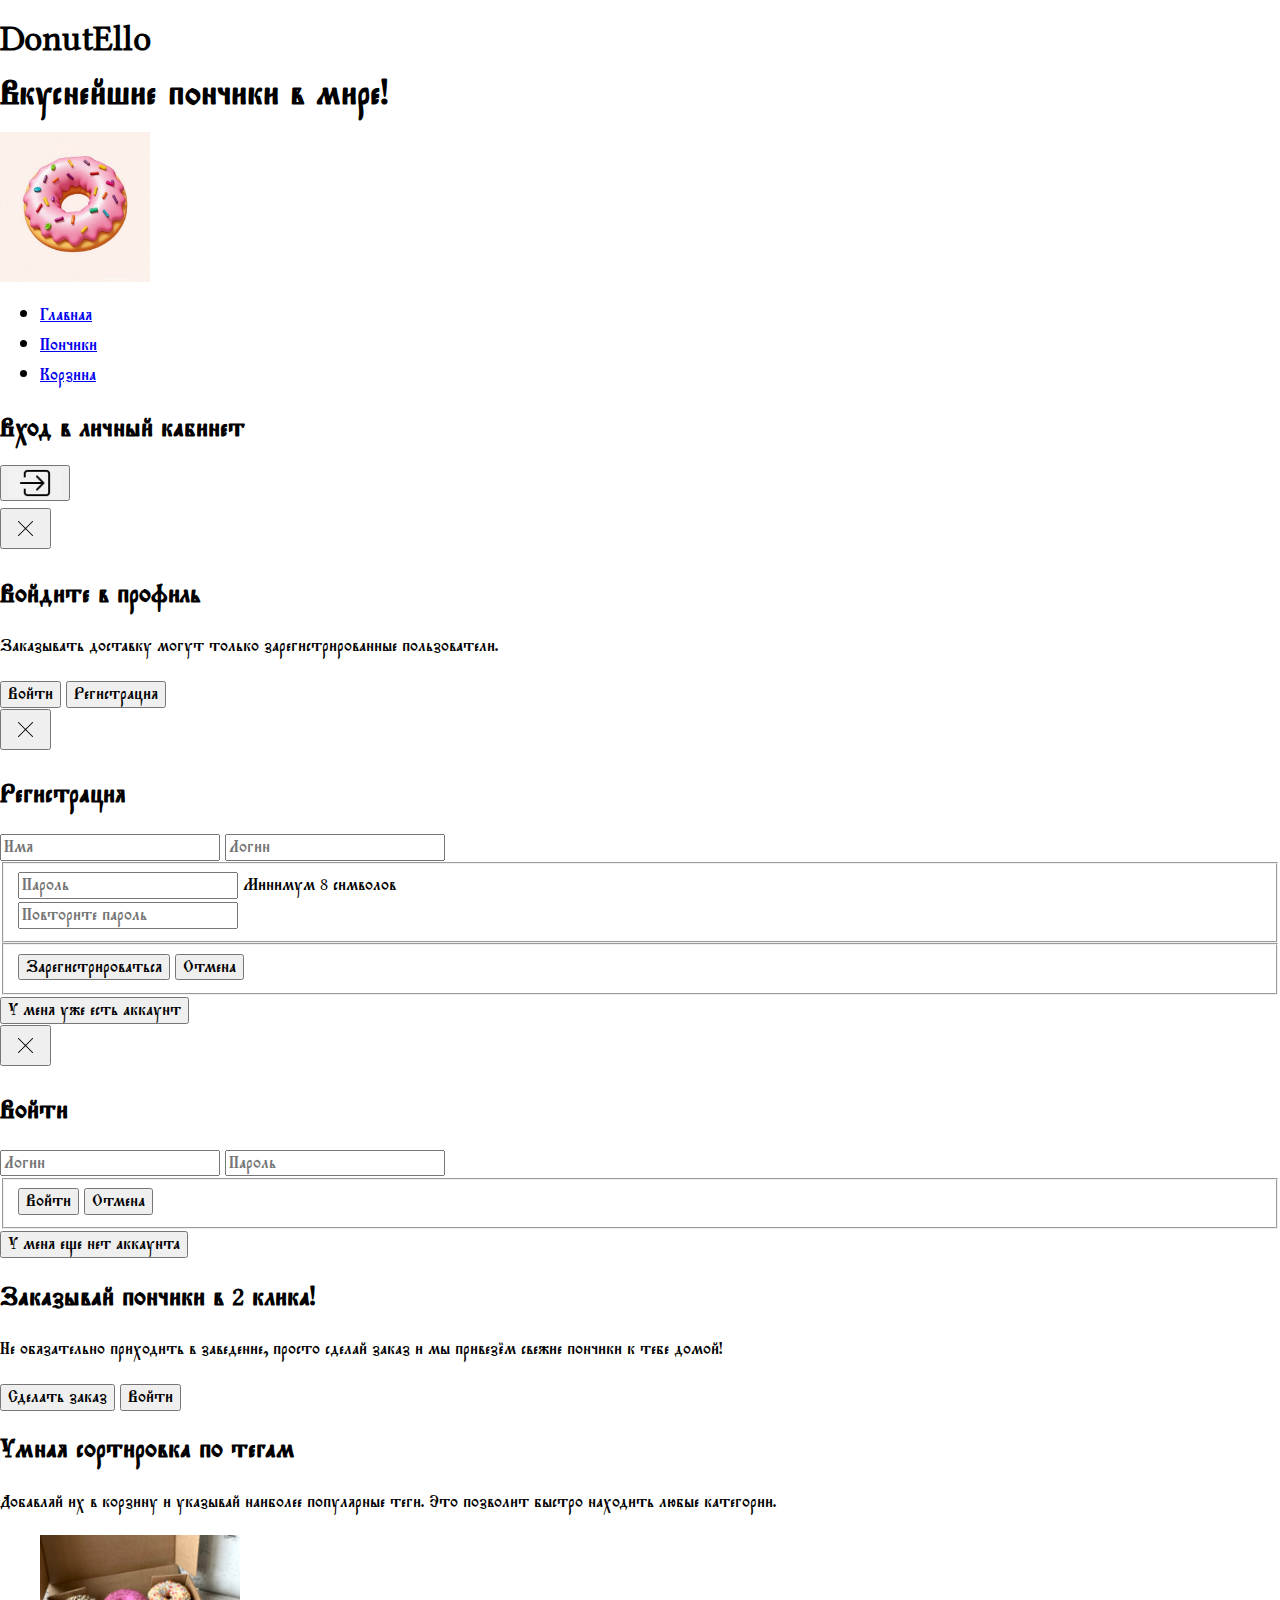
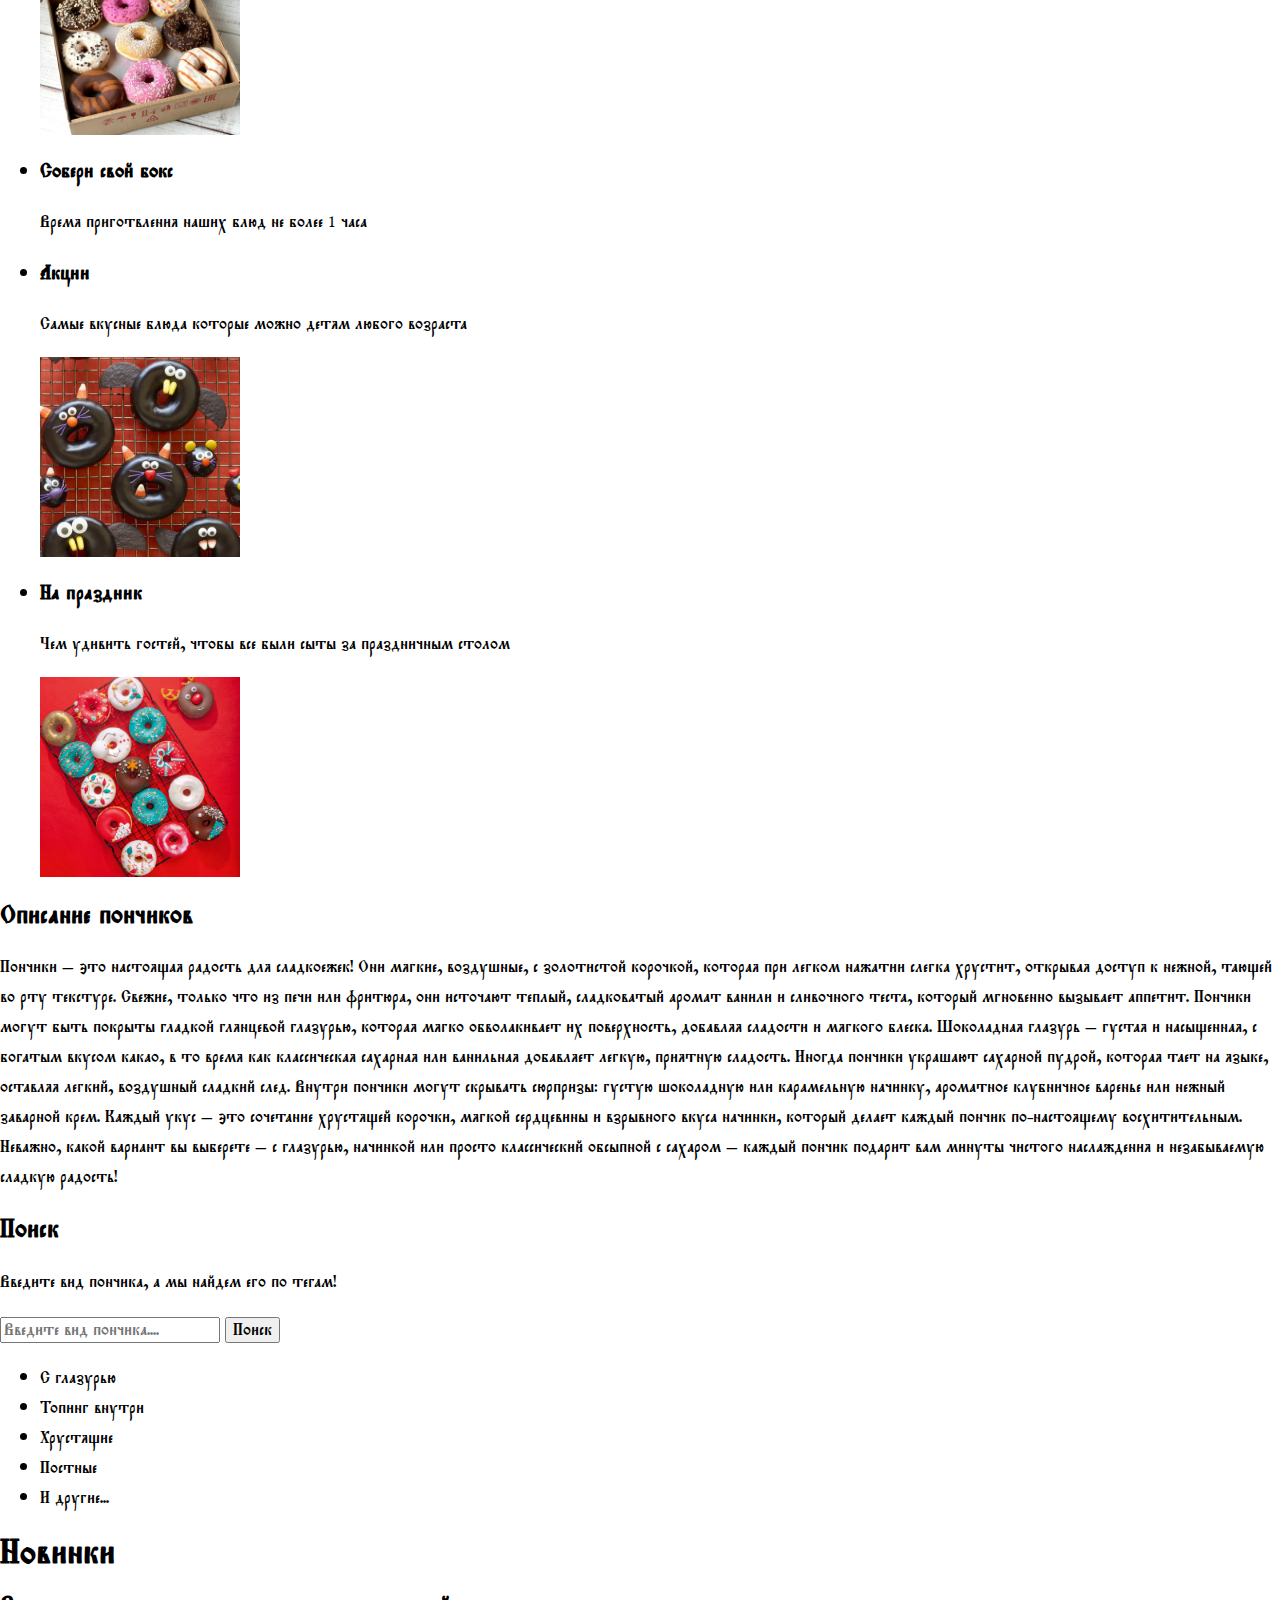
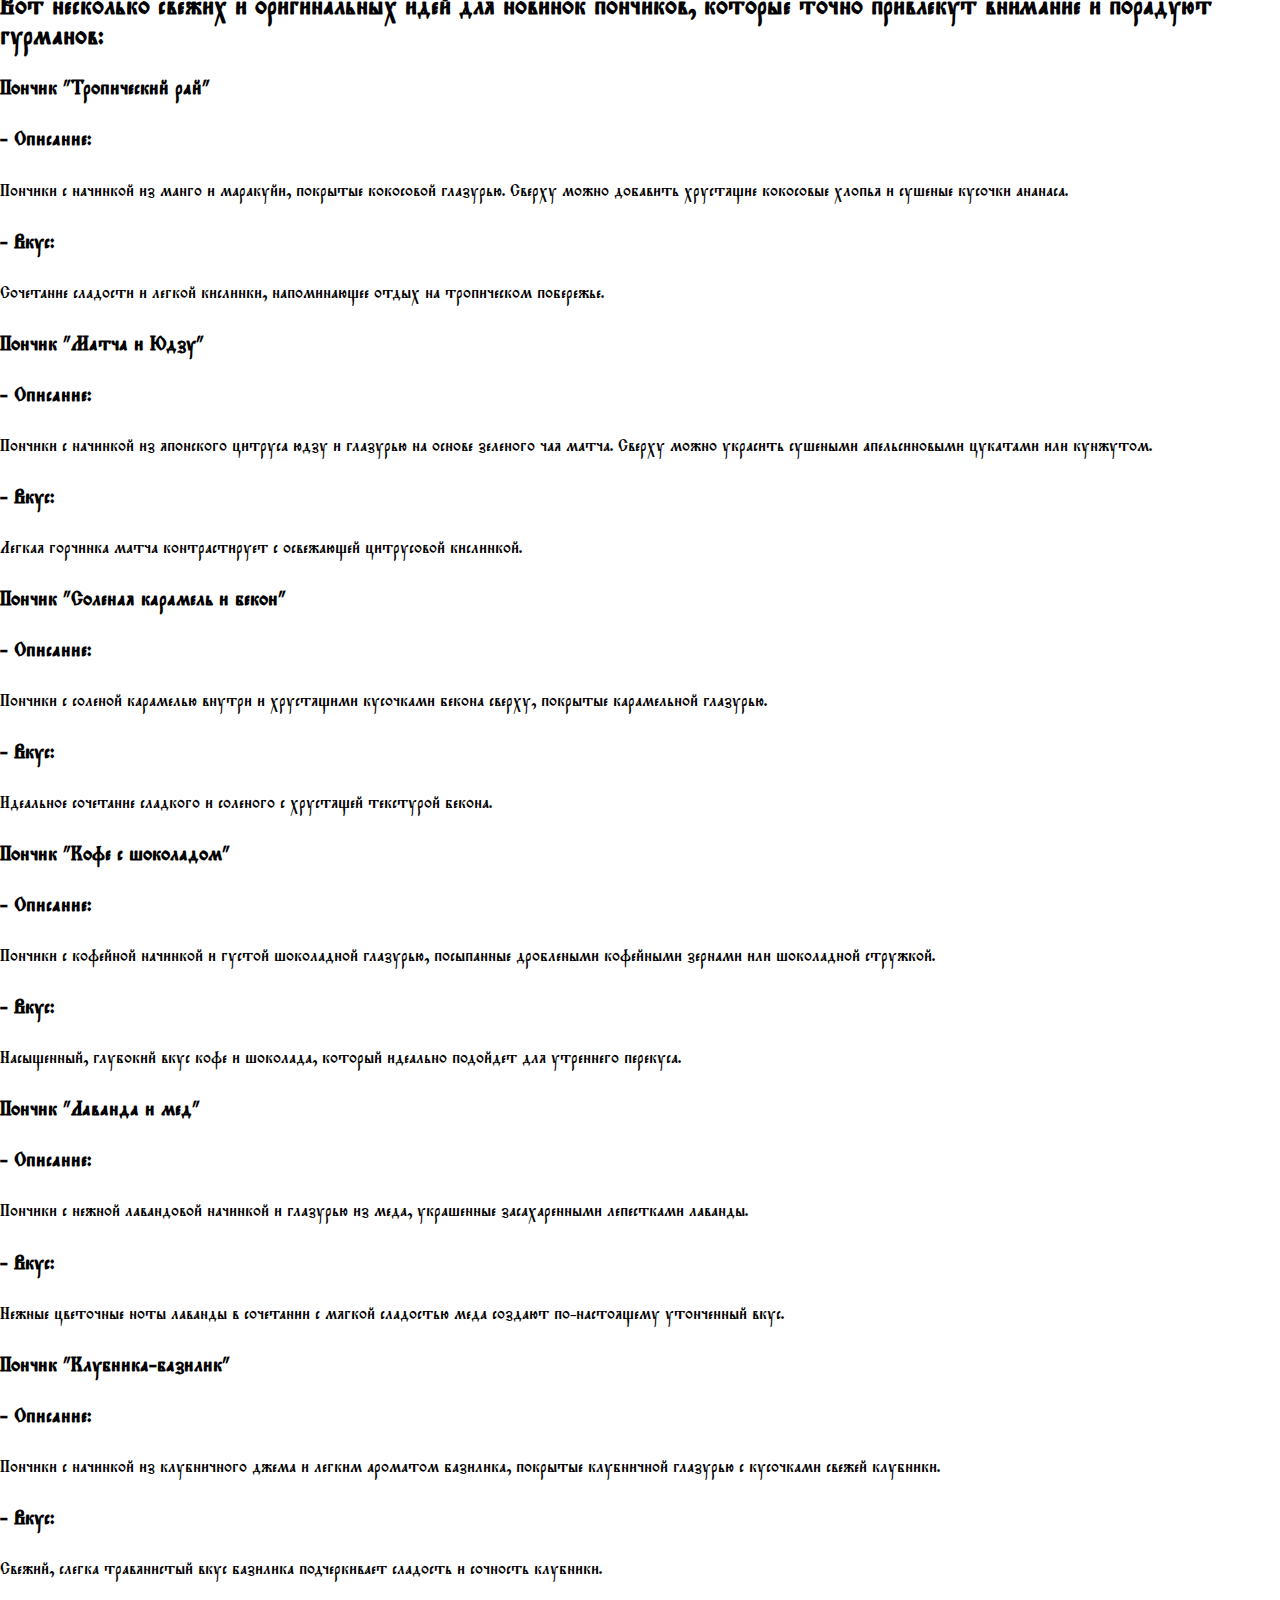
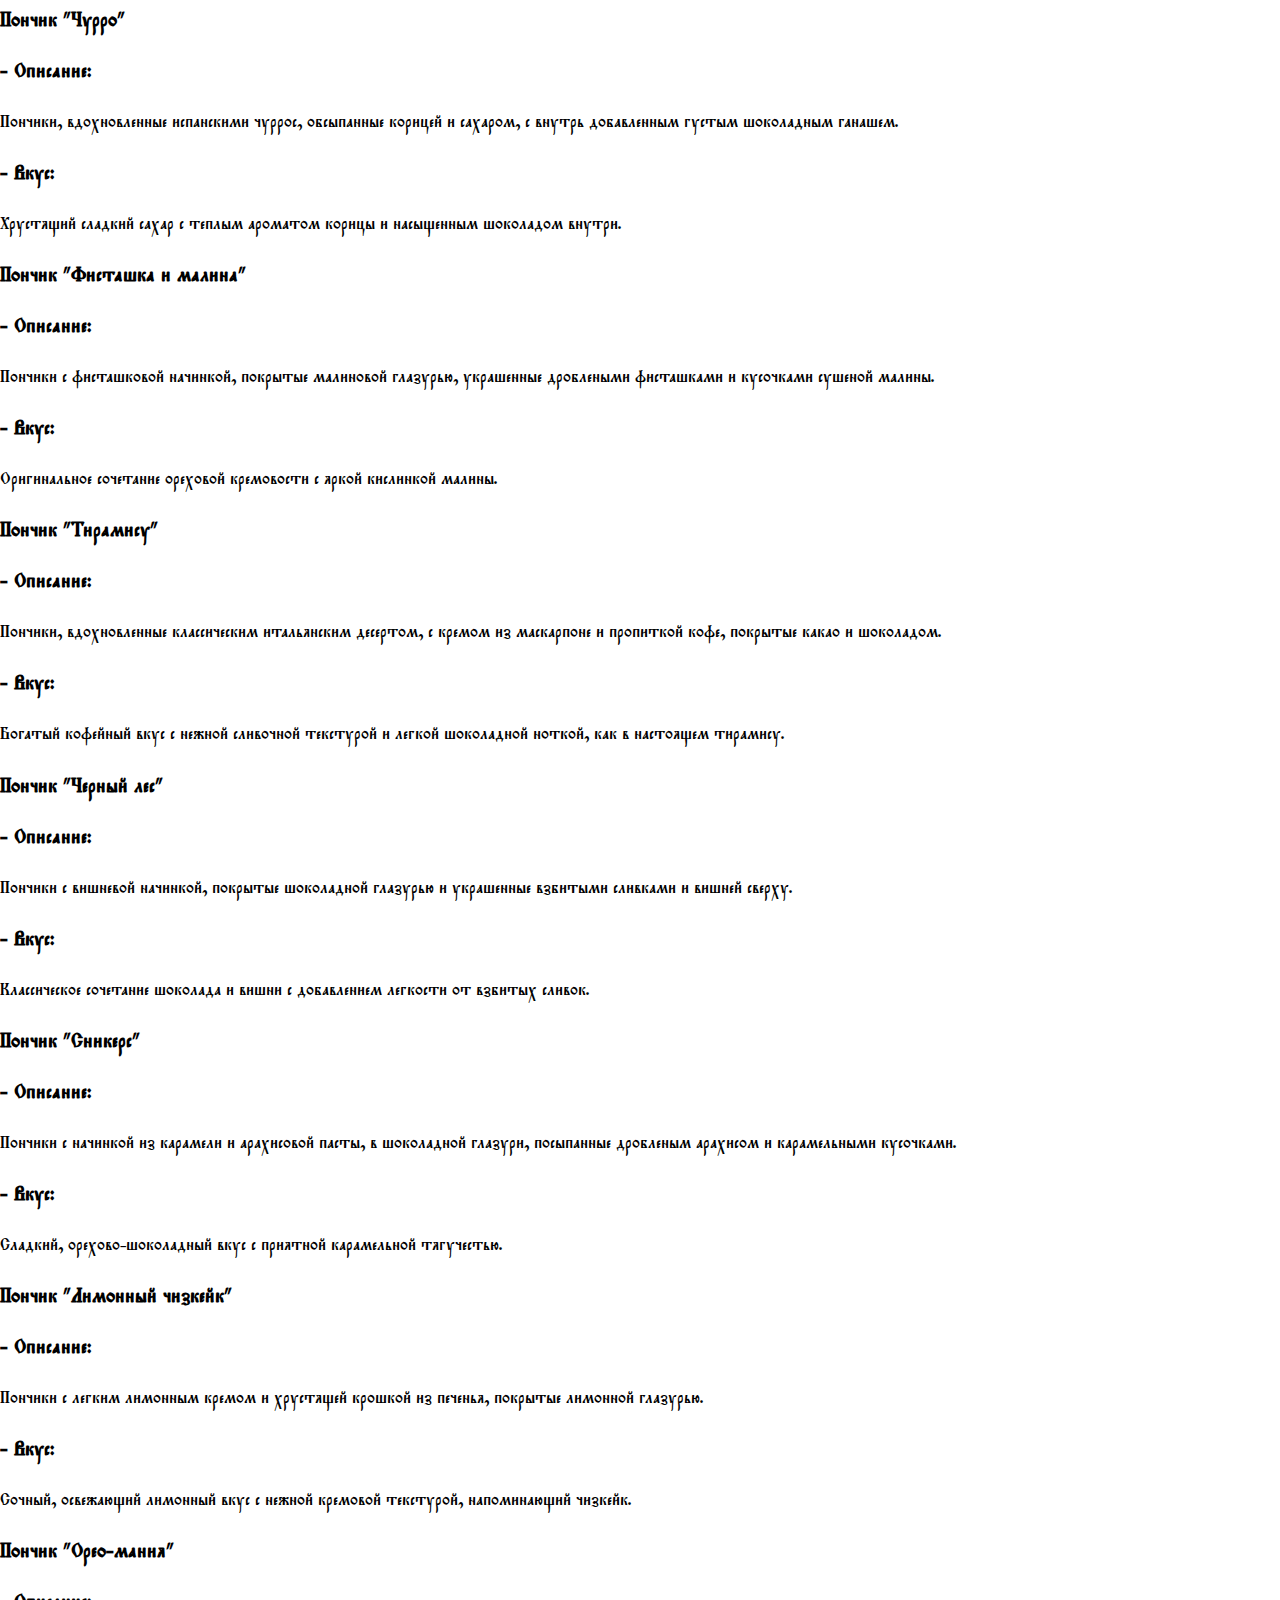
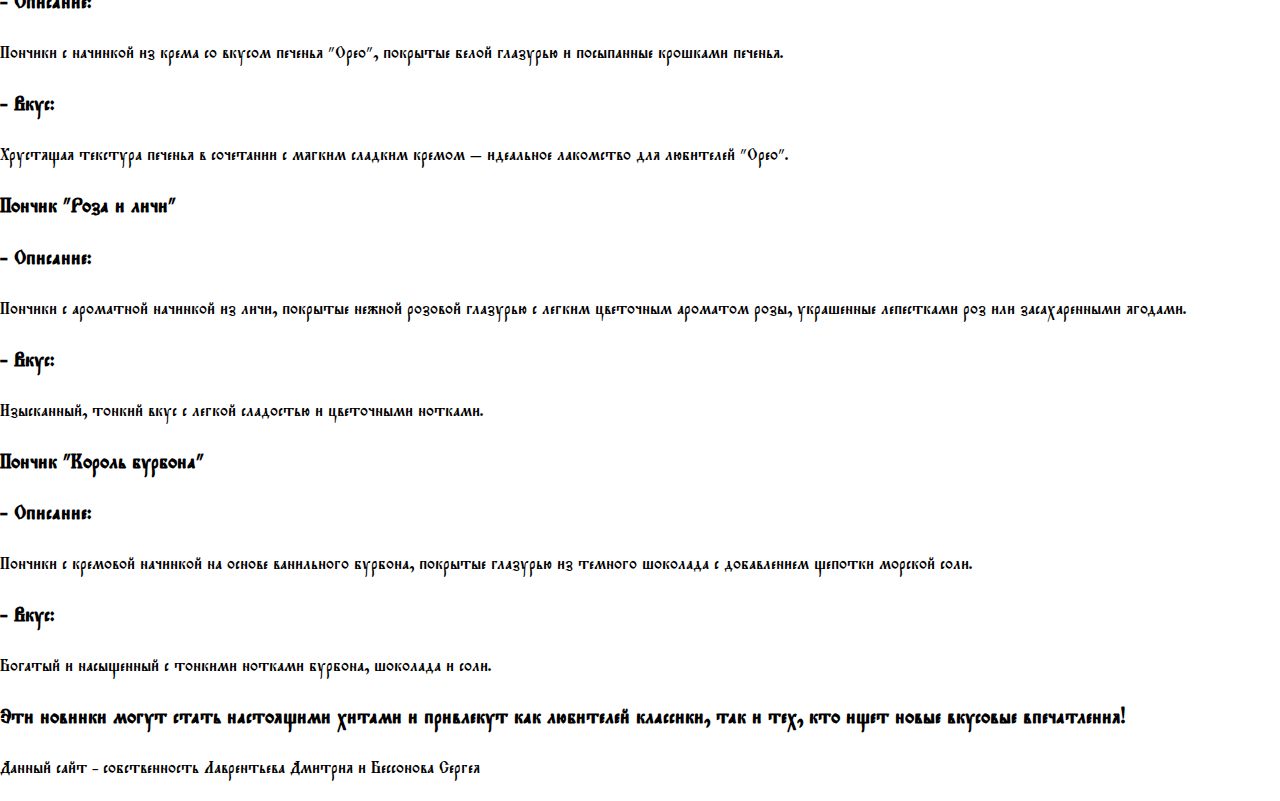
==== zxcmxj-main/mxj-main/index.html @ 82d1b2a6 "Add files via upload" ====
<!DOCTYPE html>
<html lang="ru">

<head>
    <meta charset="UTF-8">
    <meta name="viewport" content="width=header, initial-scale=1.0">
    <title>DonutEllo</title>
    <link rel="stylesheet" href="styles/normalize.css">
    <link rel="stylesheet" href="styles/style.css">
</head>

<body>
    <!-- Заголовок -->
    <a><h1 class="header_title" class="site title">DonutEllo</h1></a>
    <a><h1 class="header_title">Вкуснейшие пончики в мире!</h1></a>
    <header class="header__logo">
        <!-- Логотип -->
        <img class="header_logo" src="images/ponchik.png" width="150" height="150">
        <!--/ Логотип -->
        <!-- Навигация -->
        <nav class="header_menu">
            <ul class="menu menu--site">
                <li><a href="#">Главная</a></li>
                <li><a href="#">Пончики</a></li>
                <li><a href="#">Корзина</a></li>
            </ul>
        </nav>
        <!--/ Навигация -->
        <h2>Вход в личный кабинет</h2>
        <button class="header_button header_button--auth" type="button">
            <img src="images/png-transparent-computer-icons-login-login-button-miscellaneous-angle-text.png" alt="Войти" width="54" height="32">
        </button>
        <div>
            <!-- Форма "Войдите в профиль" -->
            <section class="auth">
                <button class="header_button header_button--close" type="button"><img src="images/6065149.png" alt="Закрыть окно" width="35" height="35"></button>
                <h2>Войдите в профиль</h2>
                <p>Заказывать доставку могут только зарегистрированные пользователи.</p>
                <div>
                    <button class="header_button header_button--auth" type="button">Войти</button>
                    <button class="header_button header_button register" type="button">Регистрация</button>
                </div>
            </section>
            <!--/ Форма "Войдите в профиль" -->
            <!-- Форма "Регистрация" -->
            <section class="register">
                <button class="header_button header_button--close" type="button"><img src="images/6065149.png" alt="Закрыть окно" width="35" height="35"></button>
                <h2>Регистрация</h2>
                <form action="/" method="post">
                    <input type="text" name="name" placeholder="Имя" required>
                    <input type="email" name="email" placeholder="Логин" required>
                    <fieldset>
                        <div>
                            <input type="password" name="password" placeholder="Пароль" required>
                            <span>Минимум 8 символов</span>
                        </div>
                        <input type="password" name="repeat-password" placeholder="Повторите пароль" required>
                    </fieldset>
                    <fieldset>
                        <input type="submit" value="Зарегистрироваться">
                        <button class="header_button header_button--cancel" type="button">Отмена</button>
                    </fieldset>
                    <button class="header_button header_button--already_have" type="button">У меня уже есть аккаунт</button>
                </form>
            </section>
            <!--/ Форма "Регистрация" -->
            <!-- Форма "Войти" -->
            <section class="auth">
                <button class="header_button" type="button"><img src="images/6065149.png" alt="Закрыть окно" width="35" height="35"></button>
                <h2>Войти</h2>
                <form action="/" method="post">
                    <input type="email" name="email" placeholder="Логин" required>
                    <input type="password" name="password" placeholder="Пароль" required>
                    <fieldset>
                        <input type="submit" value="Войти">
                        <button class="header_button header_button--cancel" type="button">Отмена</button>
                    </fieldset>
                    <button class="header_button header_button--dont_have" type="button">У меня еще нет аккаунта</button>
                </form>
            </section>
    </header>
    <!--/ Заголовок -->
    <!-- Основной контент -->
    <main class="main">
        <!-- Первый экран -->
        <section class="order">
            <div>
                <h2>Заказывай пончики в 2 клика!</h2>
                <p>Не обязательно приходить в заведение, просто сделай заказ и мы привезём свежие пончики к тебе домой!</p>
                <div>
                    <button class="main_button main_button--order" type="button">Сделать заказ</button>
                    <button class="main_button main_button--auth" type="button">Войти</button>
                </div>
            </div>
        </section>
        <!--/ Первый экран -->

        <section class="tags">
            <h2>Умная сортировка по тегам</h2>
            <p>Добавляй их в корзину и указывай наиболее популярные теги. Это позволит быстро находить любые категории.</p>
            <ul class="menu">
                    <img src="images/ponchiki-assorti-0-2-1.jpg" width="200" height="200">
                <li>   
                    <h3>Собери свой бокс</h3>
                    <p>Время приготвления наших блюд не более 1 часа</p>
                </li>
                <li>
                    <h3>Акции</h3>
                    <p>Самые вкусные блюда которые можно детям любого возраста</p>
                    <img src="images/ponchik deti.jpg" width="200" height="200">
                </li>
                <li>
                    <h3>На праздник</h3>
                    <p>Чем удивить гостей, чтобы все были сыты за праздничным столом</p>
                </li>
                <img src="images/cqfrs2snlalntijeljctjy3kky7mhq3n.jpg" width="200" height="200">
            </ul>
        </section>
        <section class="products">
                </div>
                <h2>Описание пончиков</h2>
                <p>Пончики — это настоящая радость для сладкоежек! Они мягкие, воздушные, с золотистой корочкой, которая при легком нажатии слегка хрустит, открывая доступ к нежной, тающей во рту текстуре. Свежие, только что из печи или фритюра, они источают теплый, сладковатый аромат ванили и сливочного теста, который мгновенно вызывает аппетит.
                    Пончики могут быть покрыты гладкой глянцевой глазурью, которая мягко обволакивает их поверхность, добавляя сладости и мягкого блеска. Шоколадная глазурь — густая и насыщенная, с богатым вкусом какао, в то время как классическая сахарная или ванильная добавляет легкую, приятную сладость. Иногда пончики украшают сахарной пудрой, которая тает на языке, оставляя легкий, воздушный сладкий след.
                    Внутри пончики могут скрывать сюрпризы: густую шоколадную или карамельную начинку, ароматное клубничное варенье или нежный заварной крем. Каждый укус — это сочетание хрустящей корочки, мягкой сердцевины и взрывного вкуса начинки, который делает каждый пончик по-настоящему восхитительным.
                    Неважно, какой вариант вы выберете — с глазурью, начинкой или просто классический обсыпной с сахаром — каждый пончик подарит вам минуты чистого наслаждения и незабываемую сладкую радость!</p>
            </div>
        </section>

        <section class="products">
            <span class="header_search">
            <h2>Поиск </h2>
            <p>Введите вид пончика, а мы найдем его по тегам!</p>
            <form action="/" method="get">
                <input type="search" name="text" placeholder="Введите вид пончика....">
                <input type="submit" value="Поиск">
            </form>
            <ul class="menu">
                <li>С глазурью</li>
                <li>Топинг внутри</li>
                <li>Хрустящие</li>
                <li>Постные</li>
                <li>И другие...</li>
            </ul>
            </span>
        </section>
    </main>
    <!--/ Основной контент -->
    <!-- Подвал -->
    <footer class="footer">
        <a><h1>Новинки</h1></a>
        <p><h2>Вот несколько свежих и оригинальных идей для новинок пончиков, которые точно привлекут внимание и порадуют гурманов:</h2>

            <h3>Пончик "Тропический рай"</h3>
               <h3>- Описание:</h3> Пончики с начинкой из манго и маракуйи, покрытые кокосовой глазурью. Сверху можно добавить хрустящие кокосовые хлопья и сушеные кусочки ананаса.
                <h3>- Вкус:</h3> Сочетание сладости и легкой кислинки, напоминающее отдых на тропическом побережье.
            
            <h3>Пончик "Матча и Юдзу"</h3>
               <h3>- Описание:</h3> Пончики с начинкой из японского цитруса юдзу и глазурью на основе зеленого чая матча. Сверху можно украсить сушеными апельсиновыми цукатами или кунжутом.
               <h3>- Вкус:</h3> Легкая горчинка матча контрастирует с освежающей цитрусовой кислинкой.
            
            <h3>Пончик "Соленая карамель и бекон"</h3>
               <h3>- Описание:</h3> Пончики с соленой карамелью внутри и хрустящими кусочками бекона сверху, покрытые карамельной глазурью.
               <h3>- Вкус:</h3> Идеальное сочетание сладкого и соленого с хрустящей текстурой бекона.
            
            <h3>Пончик "Кофе с шоколадом"</h3>
               <h3>- Описание:</h3> Пончики с кофейной начинкой и густой шоколадной глазурью, посыпанные дроблеными кофейными зернами или шоколадной стружкой.
               <h3>- Вкус:</h3> Насыщенный, глубокий вкус кофе и шоколада, который идеально подойдет для утреннего перекуса.
            
            <h3>Пончик "Лаванда и мед"</h3>
               <h3>- Описание:</h3> Пончики с нежной лавандовой начинкой и глазурью из меда, украшенные засахаренными лепестками лаванды.
               <h3>- Вкус:</h3> Нежные цветочные ноты лаванды в сочетании с мягкой сладостью меда создают по-настоящему утонченный вкус.
            
            <h3>Пончик "Клубника-базилик"</h3>
               <h3>- Описание:</h3> Пончики с начинкой из клубничного джема и легким ароматом базилика, покрытые клубничной глазурью с кусочками свежей клубники.
               <h3>- Вкус:</h3> Свежий, слегка травянистый вкус базилика подчеркивает сладость и сочность клубники.
            
            <h3>Пончик "Чурро"</h3>
               <h3>- Описание:</h3> Пончики, вдохновленные испанскими чуррос, обсыпанные корицей и сахаром, с внутрь добавленным густым шоколадным ганашем.
               <h3>- Вкус:</h3> Хрустящий сладкий сахар с теплым ароматом корицы и насыщенным шоколадом внутри.
            
            <h3>Пончик "Фисташка и малина"</h3>
               <h3>- Описание:</h3> Пончики с фисташковой начинкой, покрытые малиновой глазурью, украшенные дроблеными фисташками и кусочками сушеной малины.
               <h3>- Вкус:</h3> Оригинальное сочетание ореховой кремовости с яркой кислинкой малины.
            
            <h3>Пончик "Тирамису"</h3>
               <h3>- Описание:</h3> Пончики, вдохновленные классическим итальянским десертом, с кремом из маскарпоне и пропиткой кофе, покрытые какао и шоколадом.
               <h3>- Вкус:</h3> Богатый кофейный вкус с нежной сливочной текстурой и легкой шоколадной ноткой, как в настоящем тирамису.
            
            <h3>Пончик "Черный лес"</h3>
               <h3>- Описание:</h3> Пончики с вишневой начинкой, покрытые шоколадной глазурью и украшенные взбитыми сливками и вишней сверху.
               <h3>- Вкус:</h3> Классическое сочетание шоколада и вишни с добавлением легкости от взбитых сливок.
            
            <h3>Пончик "Сникерс"</h3>
               <h3>- Описание:</h3> Пончики с начинкой из карамели и арахисовой пасты, в шоколадной глазури, посыпанные дробленым арахисом и карамельными кусочками.
               <h3>- Вкус:</h3> Сладкий, орехово-шоколадный вкус с приятной карамельной тягучестью.
            
            <h3>Пончик "Лимонный чизкейк"</h3>
               <h3>- Описание:</h3> Пончики с легким лимонным кремом и хрустящей крошкой из печенья, покрытые лимонной глазурью.
               <h3>- Вкус:</h3> Сочный, освежающий лимонный вкус с нежной кремовой текстурой, напоминающий чизкейк.
            
            <h3>Пончик "Орео-мания"</h3>
               <h3>- Описание:</h3> Пончики с начинкой из крема со вкусом печенья "Орео", покрытые белой глазурью и посыпанные крошками печенья.
               <h3>- Вкус:</h3> Хрустящая текстура печенья в сочетании с мягким сладким кремом — идеальное лакомство для любителей "Орео".
            
            <h3>Пончик "Роза и личи"</h3>
               <h3>- Описание:</h3> Пончики с ароматной начинкой из личи, покрытые нежной розовой глазурью с легким цветочным ароматом розы, украшенные лепестками роз или засахаренными ягодами.
               <h3>- Вкус:</h3> Изысканный, тонкий вкус с легкой сладостью и цветочными нотками.
            
            <h3>Пончик "Король бурбона"</h3>
               <h3>- Описание:</h3> Пончики с кремовой начинкой на основе ванильного бурбона, покрытые глазурью из темного шоколада с добавлением щепотки морской соли.
               <h3>- Вкус:</h3> Богатый и насыщенный с тонкими нотками бурбона, шоколада и соли.
            
            <h3>Эти новинки могут стать настоящими хитами и привлекут как любителей классики, так и тех, кто ищет новые вкусовые впечатления!</h3></p>
    </footer>
    <!--/ Подвал -->
    <p>Данный сайт - собственность Лаврентьева Дмитрия и Бессонова Сергея</p>
</body>

</html>
---- zxcmxj-main/mxj-main/styles/style.css ----
/* Подключение шрифтов */
@import "fonts.css";
/* Подключение основных стилей */
@import "base.css";
/* Подключение стилей относящихся к header */
@import "header.css";
/* Подключение стилей относящихся к footer */
@import "footer.css";
/* Подключение стилей относящихся к main */
@import "main.css";
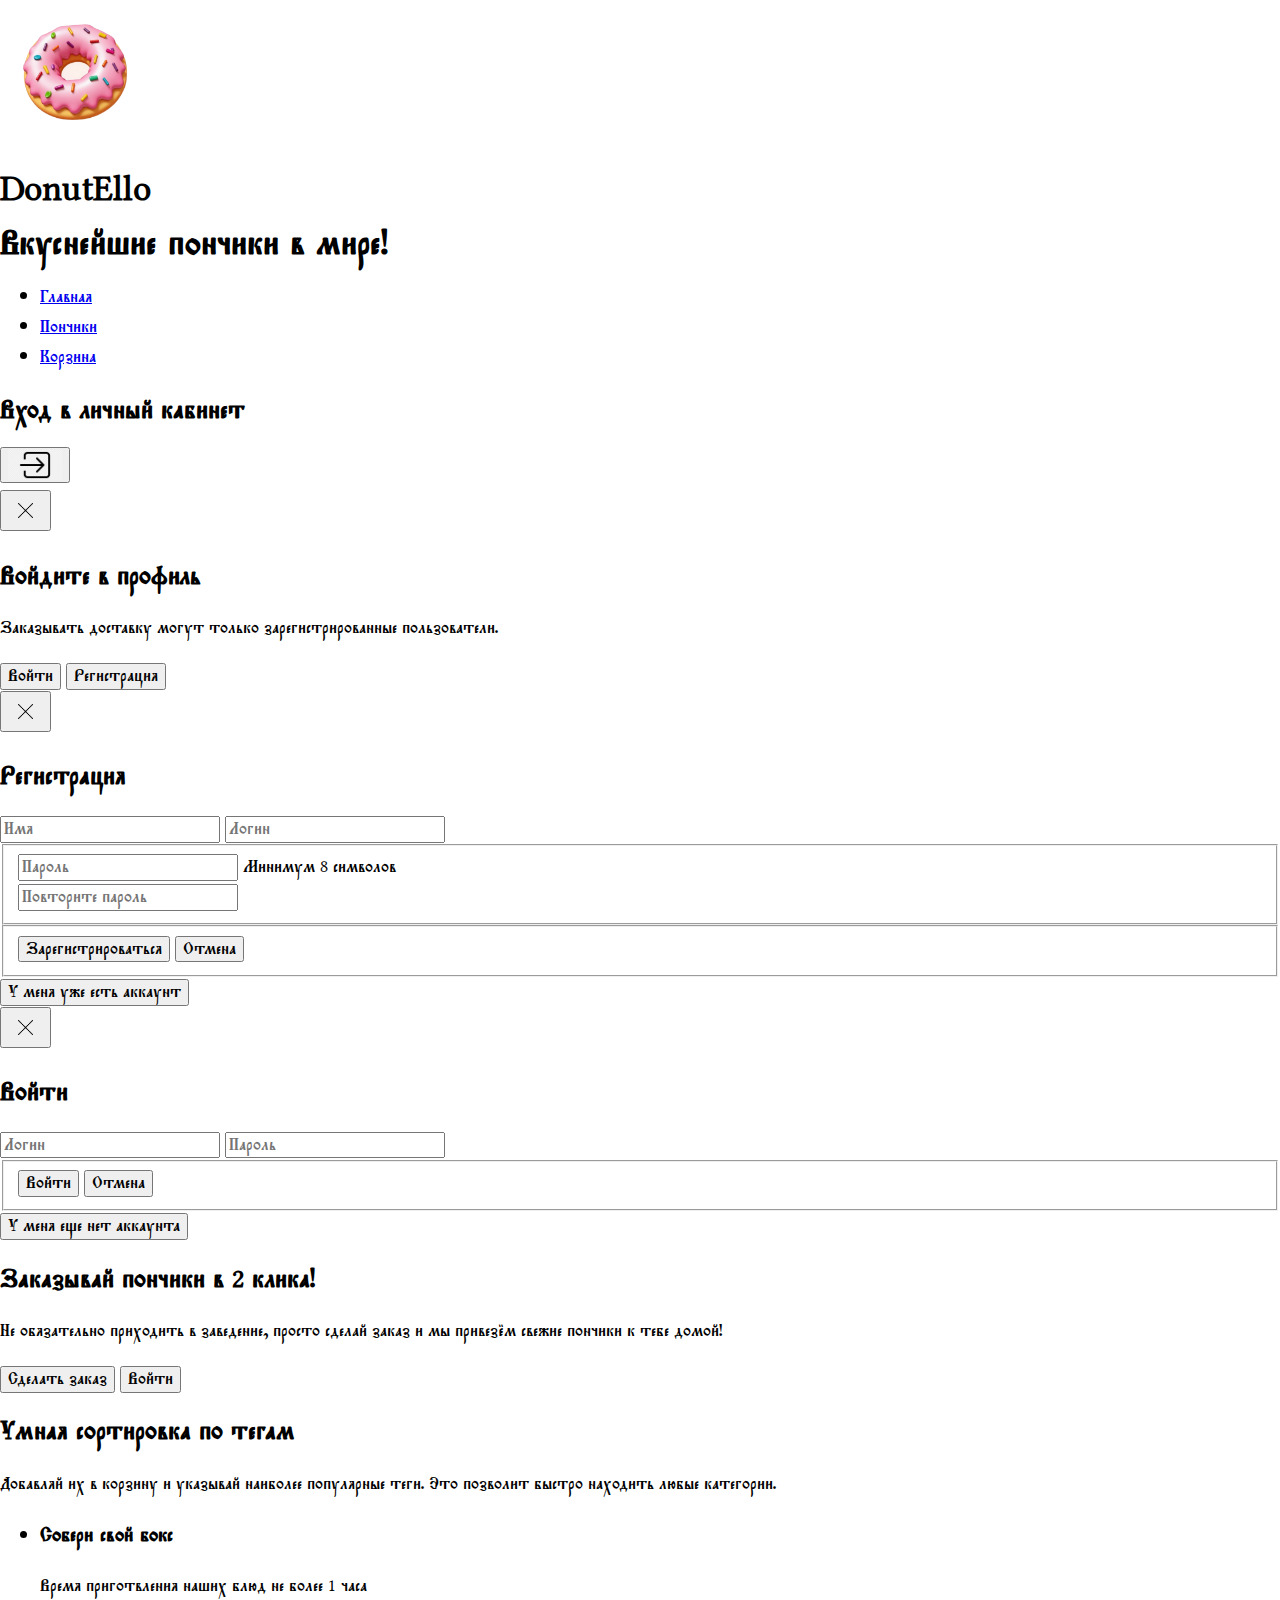
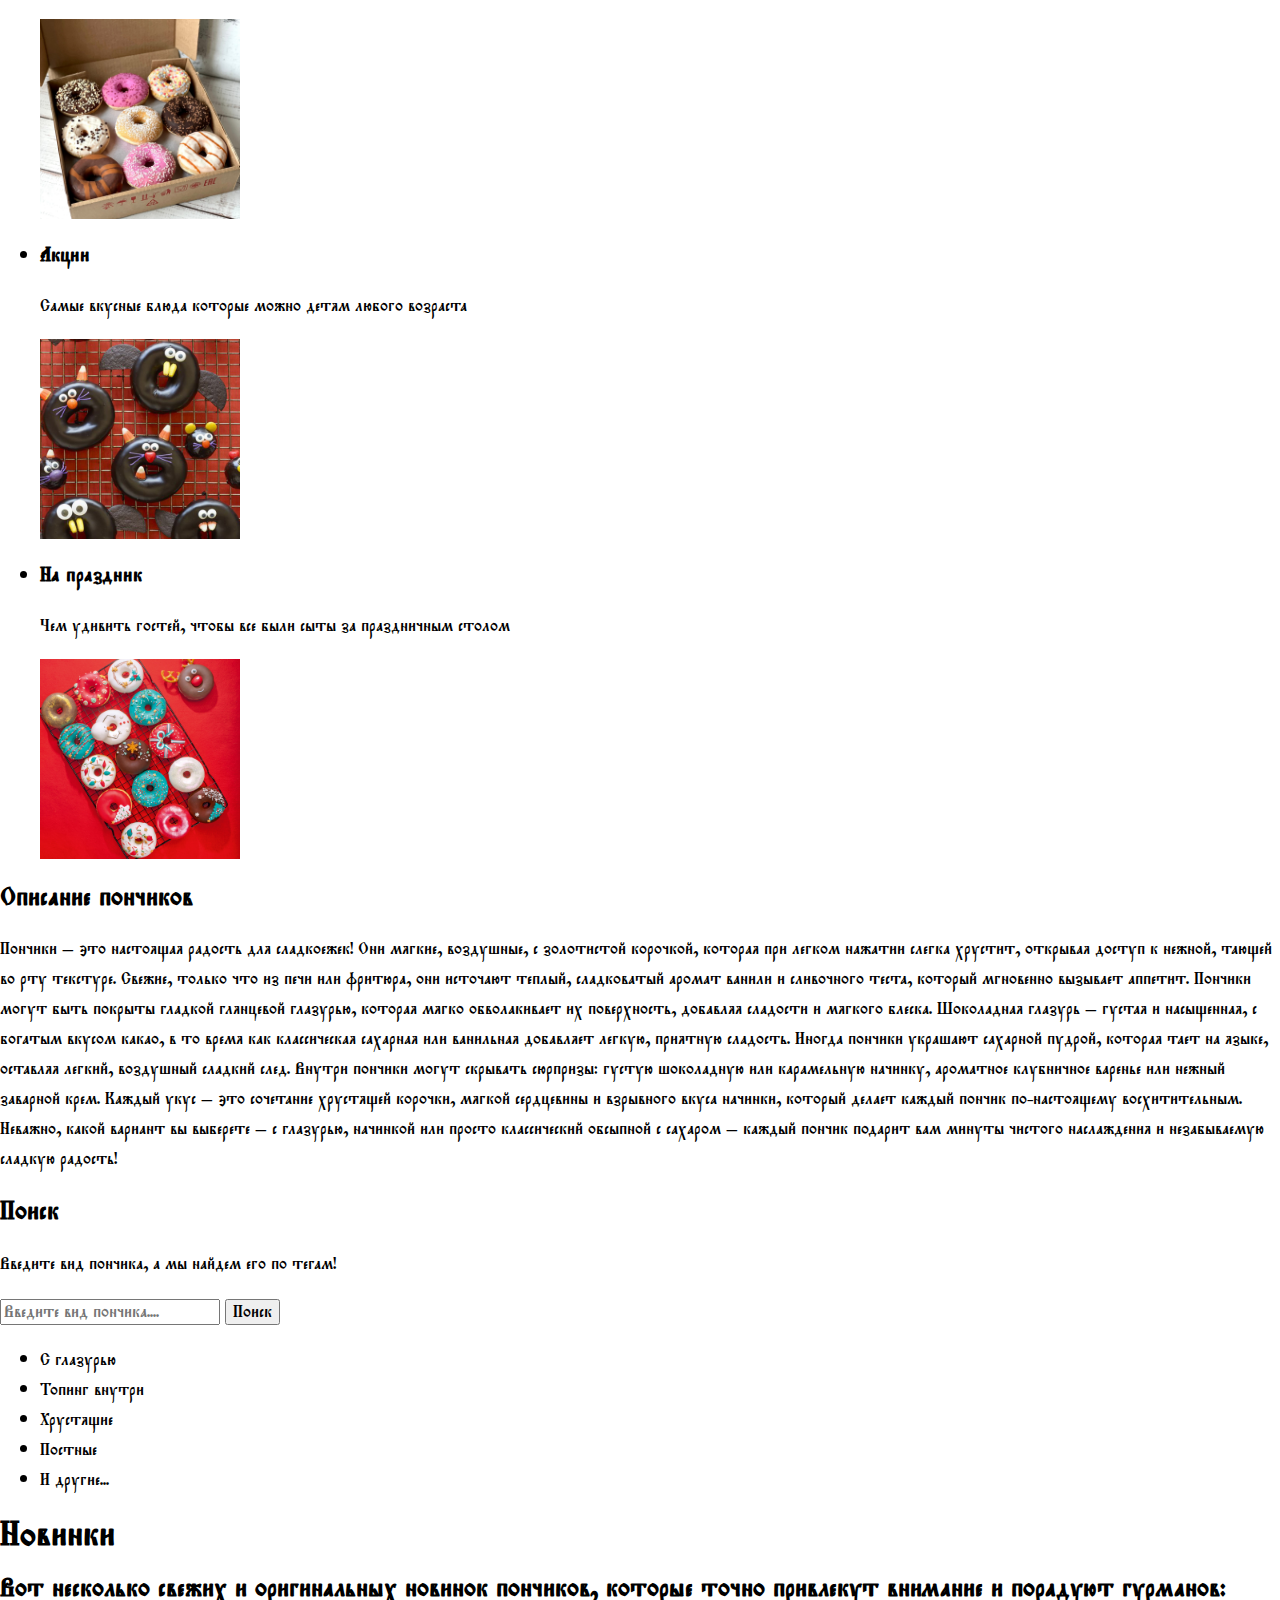
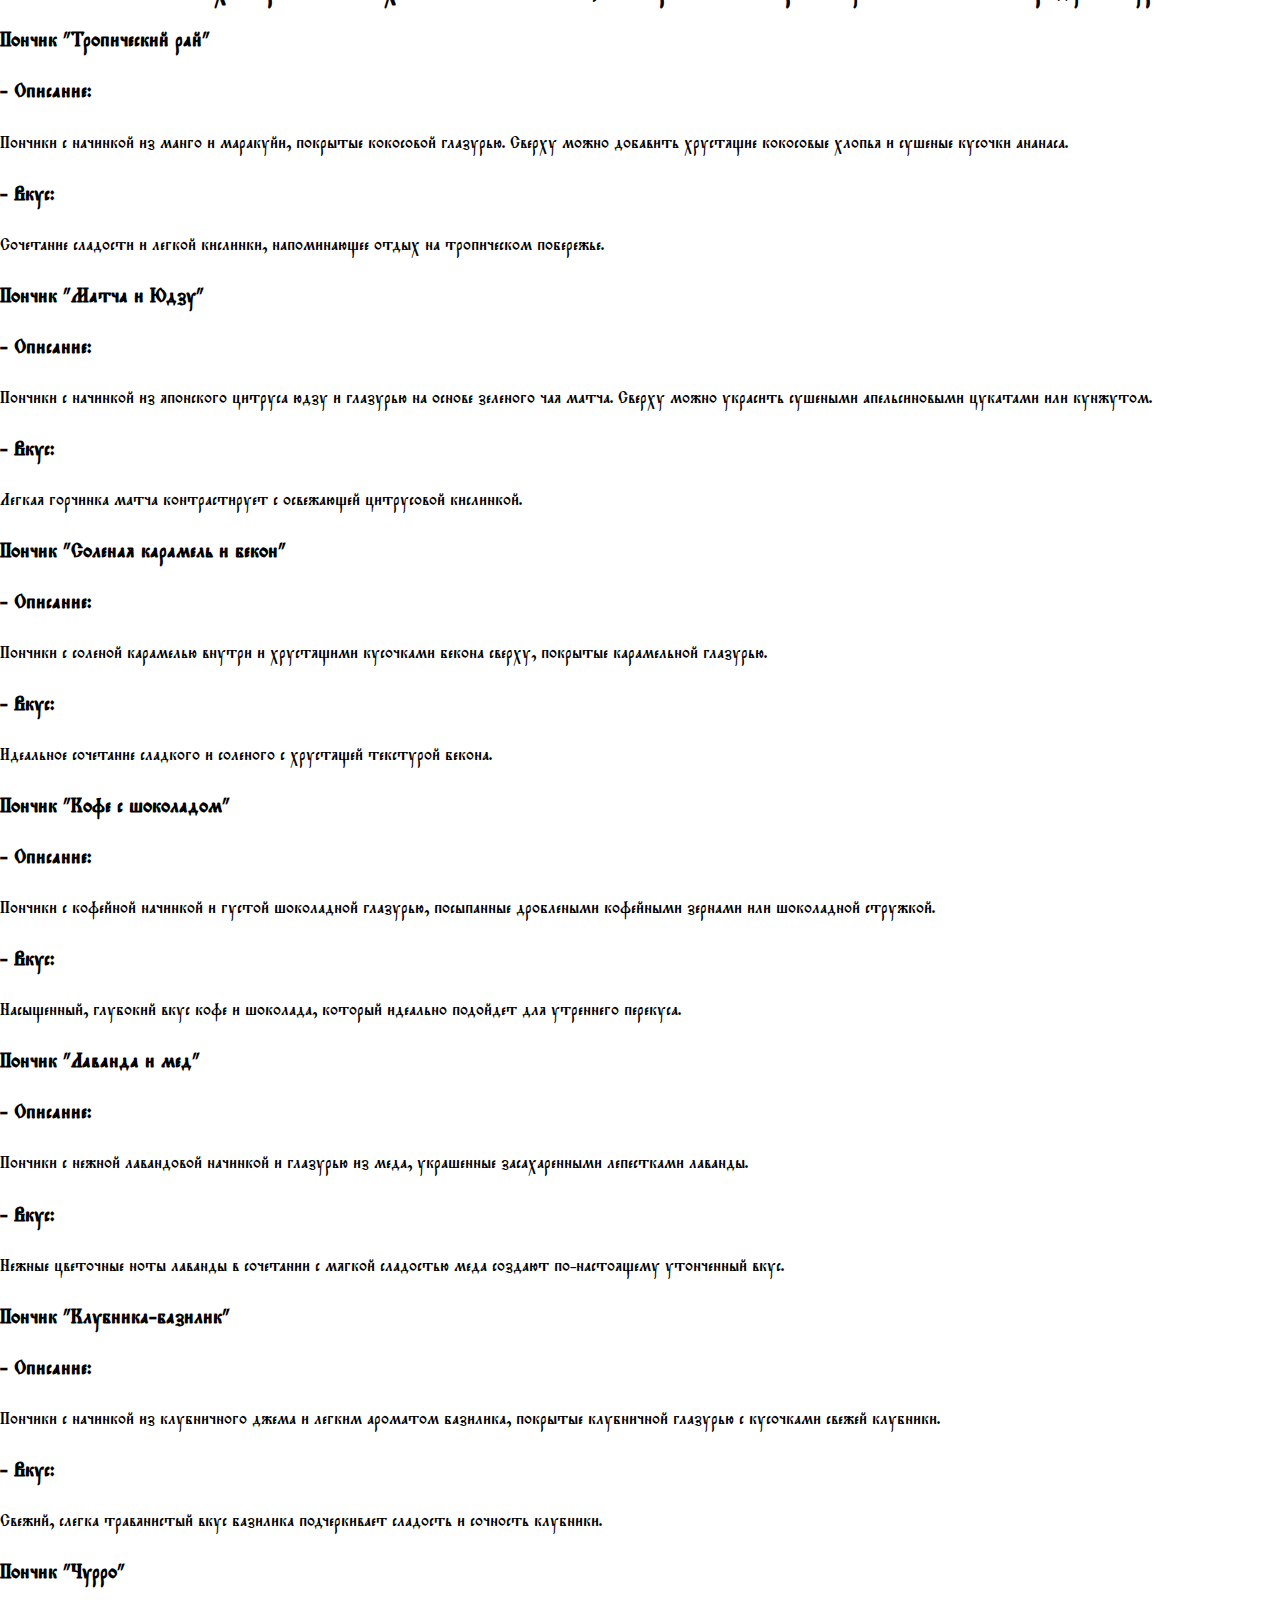
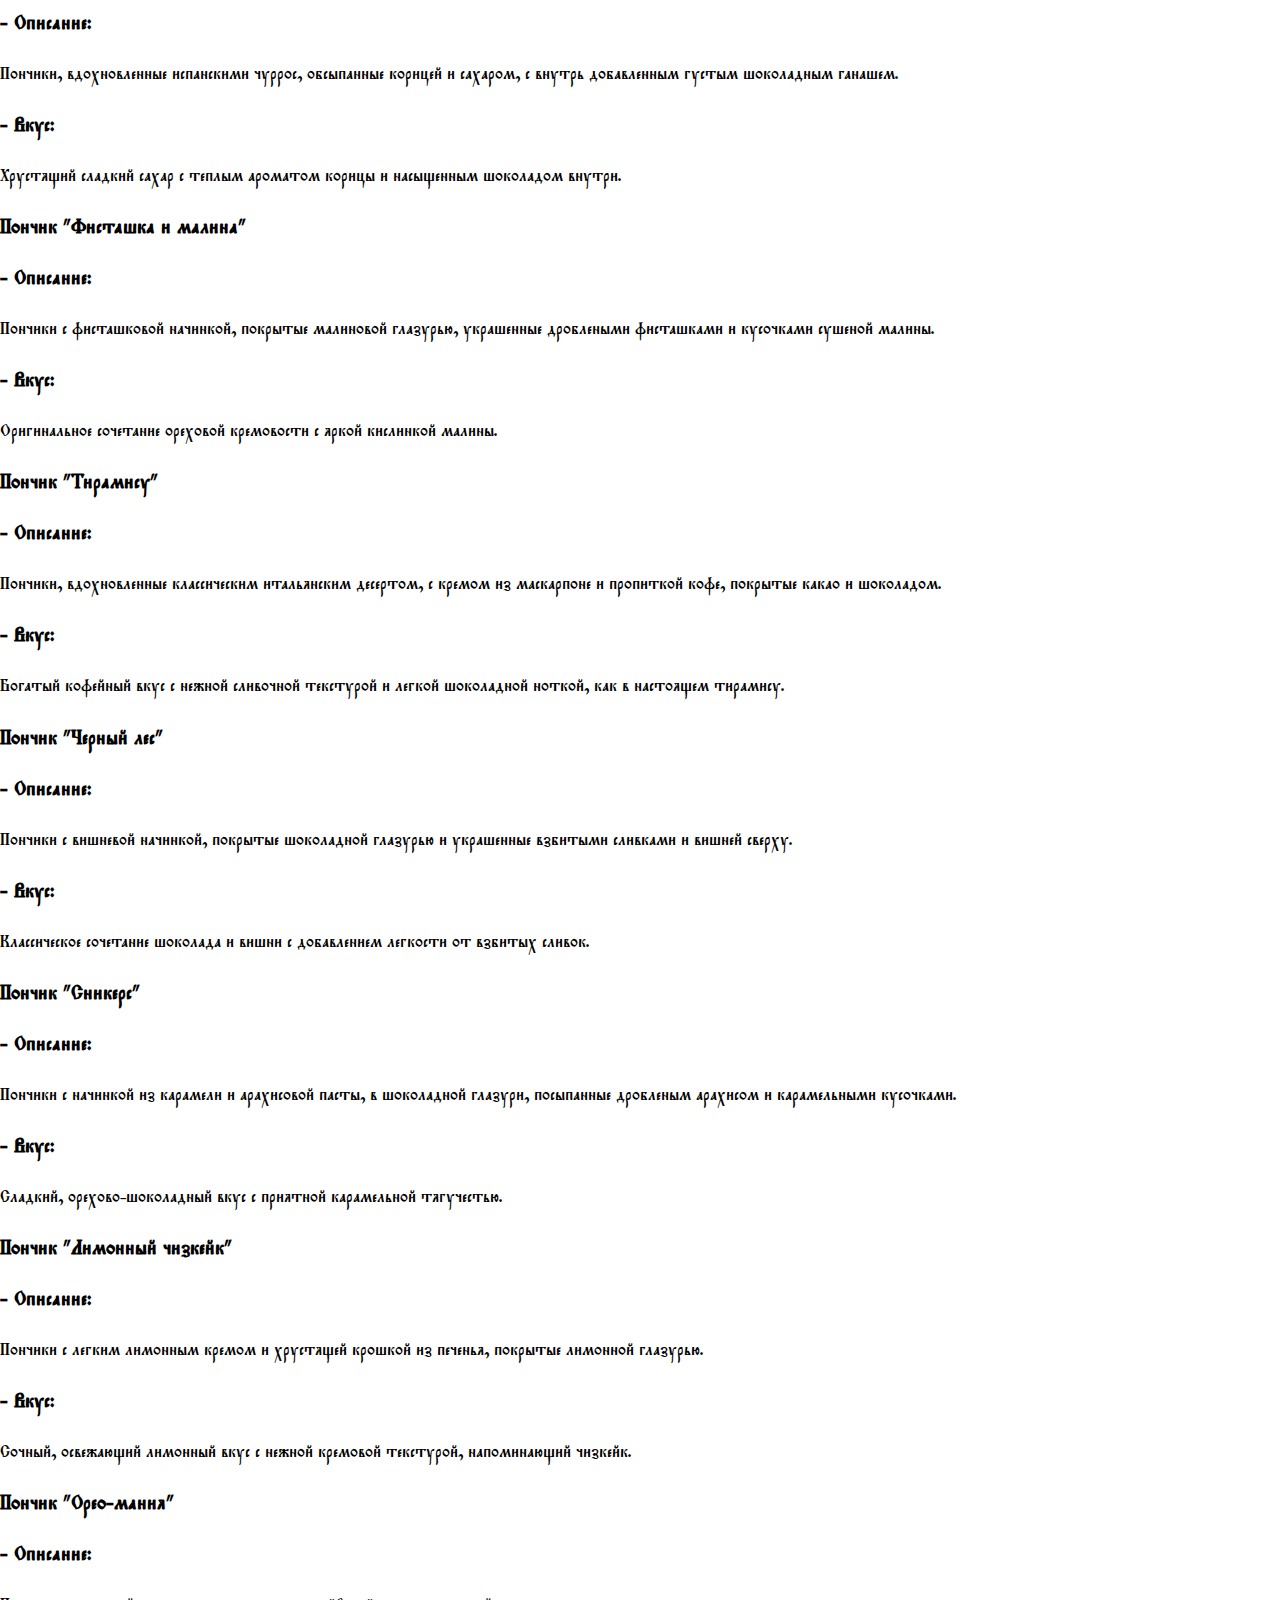
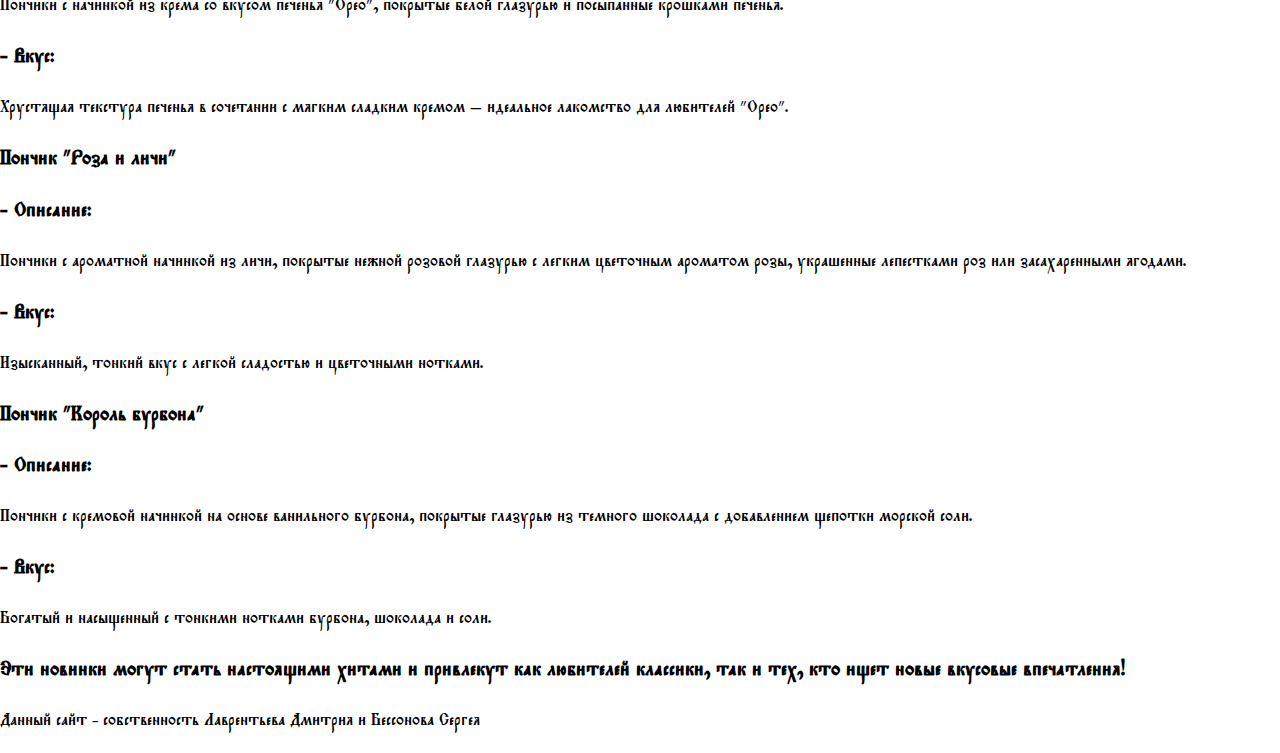
==== commit 85eb2069: "Add files via upload" ====
--- a/zxcmxj-main/mxj-main/index.html
+++ b/zxcmxj-main/mxj-main/index.html
@@ -5,6 +5,7 @@
 <head>
     <meta charset="UTF-8">
     <meta name="viewport" content="width=header, initial-scale=1.0">
+    <img class="header_logo" src="images/ponchik.png" width="150" height="150">
     <title>DonutEllo</title>
     <link rel="stylesheet" href="styles/normalize.css">
     <link rel="stylesheet" href="styles/style.css">
@@ -15,10 +16,6 @@
     <a><h1 class="header_title" class="site title">DonutEllo</h1></a>
     <a><h1 class="header_title">Вкуснейшие пончики в мире!</h1></a>
     <header class="header__logo">
-        <!-- Логотип -->
-        <img class="header_logo" src="images/ponchik.png" width="150" height="150">
-        <!--/ Логотип -->
-        <!-- Навигация -->
         <nav class="header_menu">
             <ul class="menu menu--site">
                 <li><a href="#">Главная</a></li>
@@ -47,7 +44,7 @@
             <section class="register">
                 <button class="header_button header_button--close" type="button"><img src="images/6065149.png" alt="Закрыть окно" width="35" height="35"></button>
                 <h2>Регистрация</h2>
-                <form action="/" method="post">
+                <form action="#" method="post">
                     <input type="text" name="name" placeholder="Имя" required>
                     <input type="email" name="email" placeholder="Логин" required>
                     <fieldset>
@@ -69,7 +66,7 @@
             <section class="auth">
                 <button class="header_button" type="button"><img src="images/6065149.png" alt="Закрыть окно" width="35" height="35"></button>
                 <h2>Войти</h2>
-                <form action="/" method="post">
+                <form action="#" method="post">
                     <input type="email" name="email" placeholder="Логин" required>
                     <input type="password" name="password" placeholder="Пароль" required>
                     <fieldset>
@@ -100,10 +97,10 @@
             <h2>Умная сортировка по тегам</h2>
             <p>Добавляй их в корзину и указывай наиболее популярные теги. Это позволит быстро находить любые категории.</p>
             <ul class="menu">
-                    <img src="images/ponchiki-assorti-0-2-1.jpg" width="200" height="200">
                 <li>   
                     <h3>Собери свой бокс</h3>
                     <p>Время приготвления наших блюд не более 1 часа</p>
+                    <img src="images/ponchiki-assorti-0-2-1.jpg" width="200" height="200">
                 </li>
                 <li>
                     <h3>Акции</h3>
@@ -149,7 +146,7 @@
     <!-- Подвал -->
     <footer class="footer">
         <a><h1>Новинки</h1></a>
-        <p><h2>Вот несколько свежих и оригинальных идей для новинок пончиков, которые точно привлекут внимание и порадуют гурманов:</h2>
+        <p><h2>Вот несколько свежих и оригинальных новинок пончиков, которые точно привлекут внимание и порадуют гурманов:</h2>
 
             <h3>Пончик "Тропический рай"</h3>
                <h3>- Описание:</h3> Пончики с начинкой из манго и маракуйи, покрытые кокосовой глазурью. Сверху можно добавить хрустящие кокосовые хлопья и сушеные кусочки ананаса.
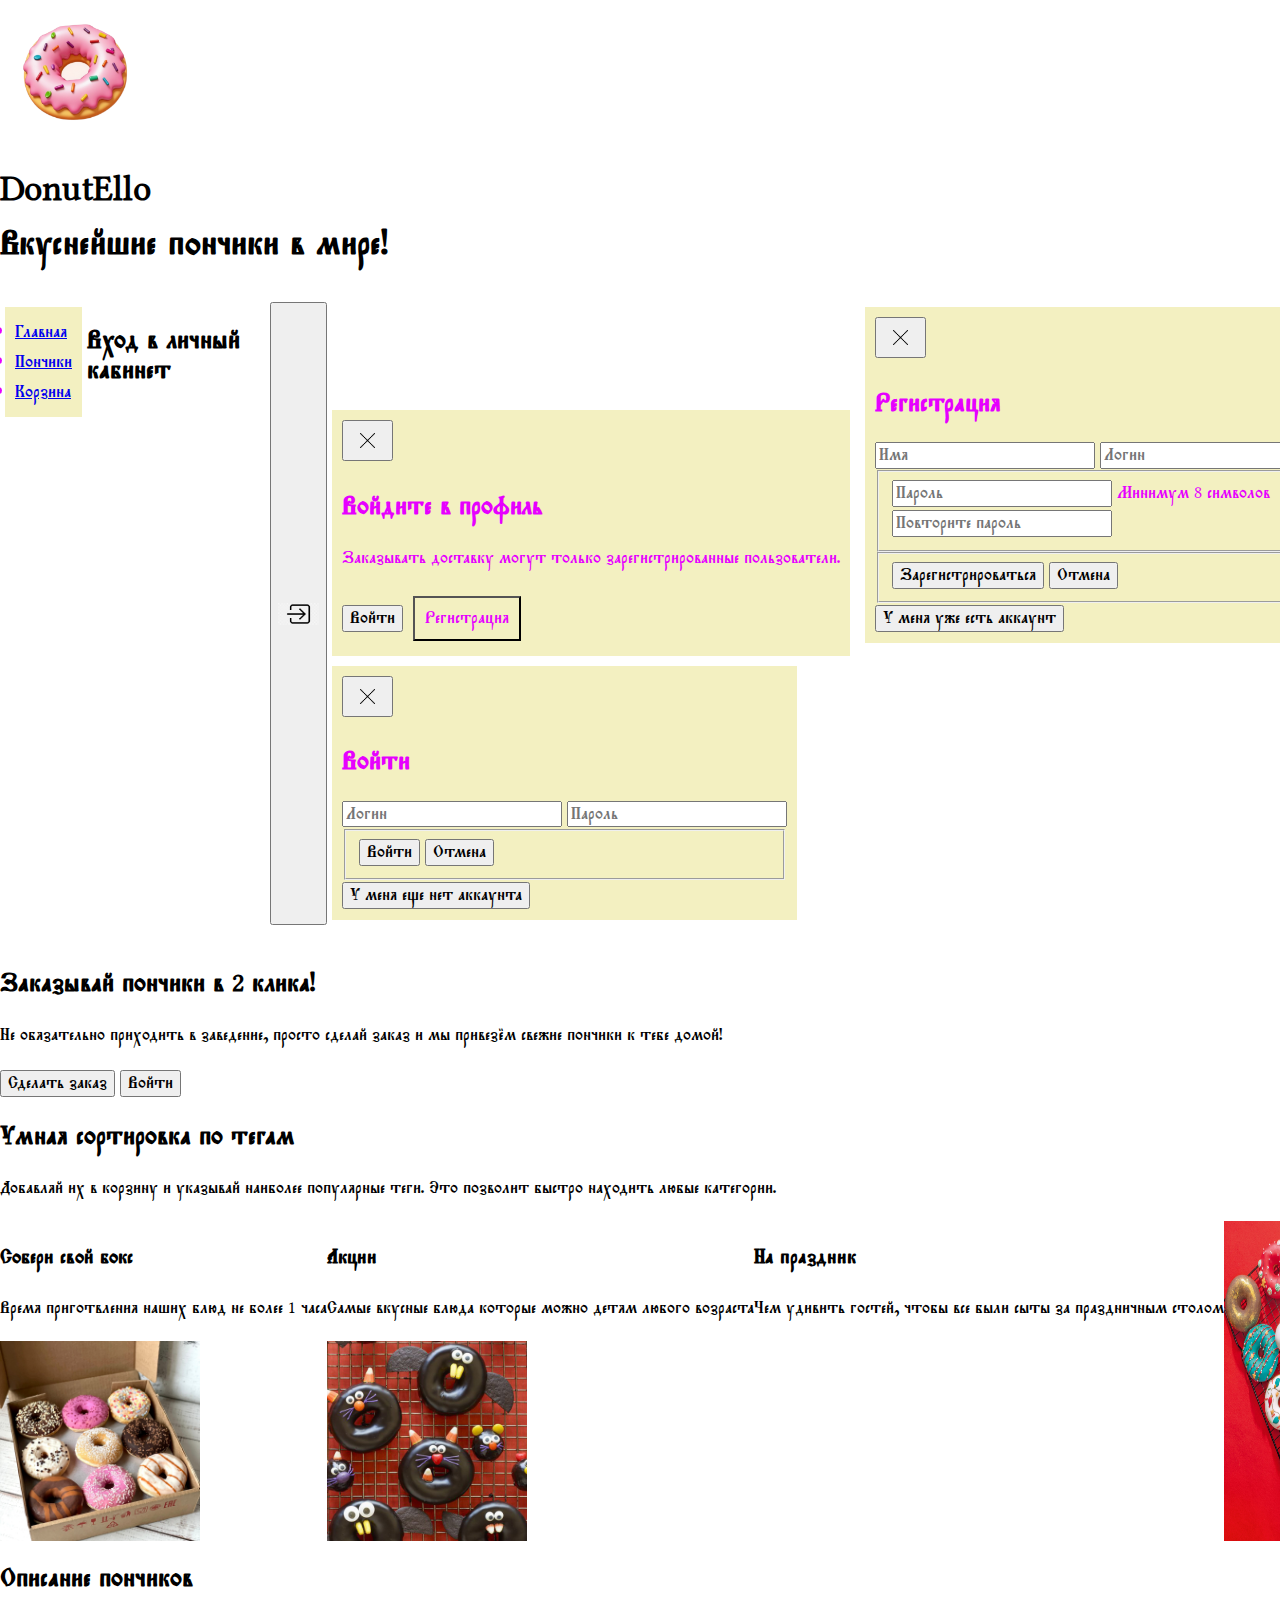
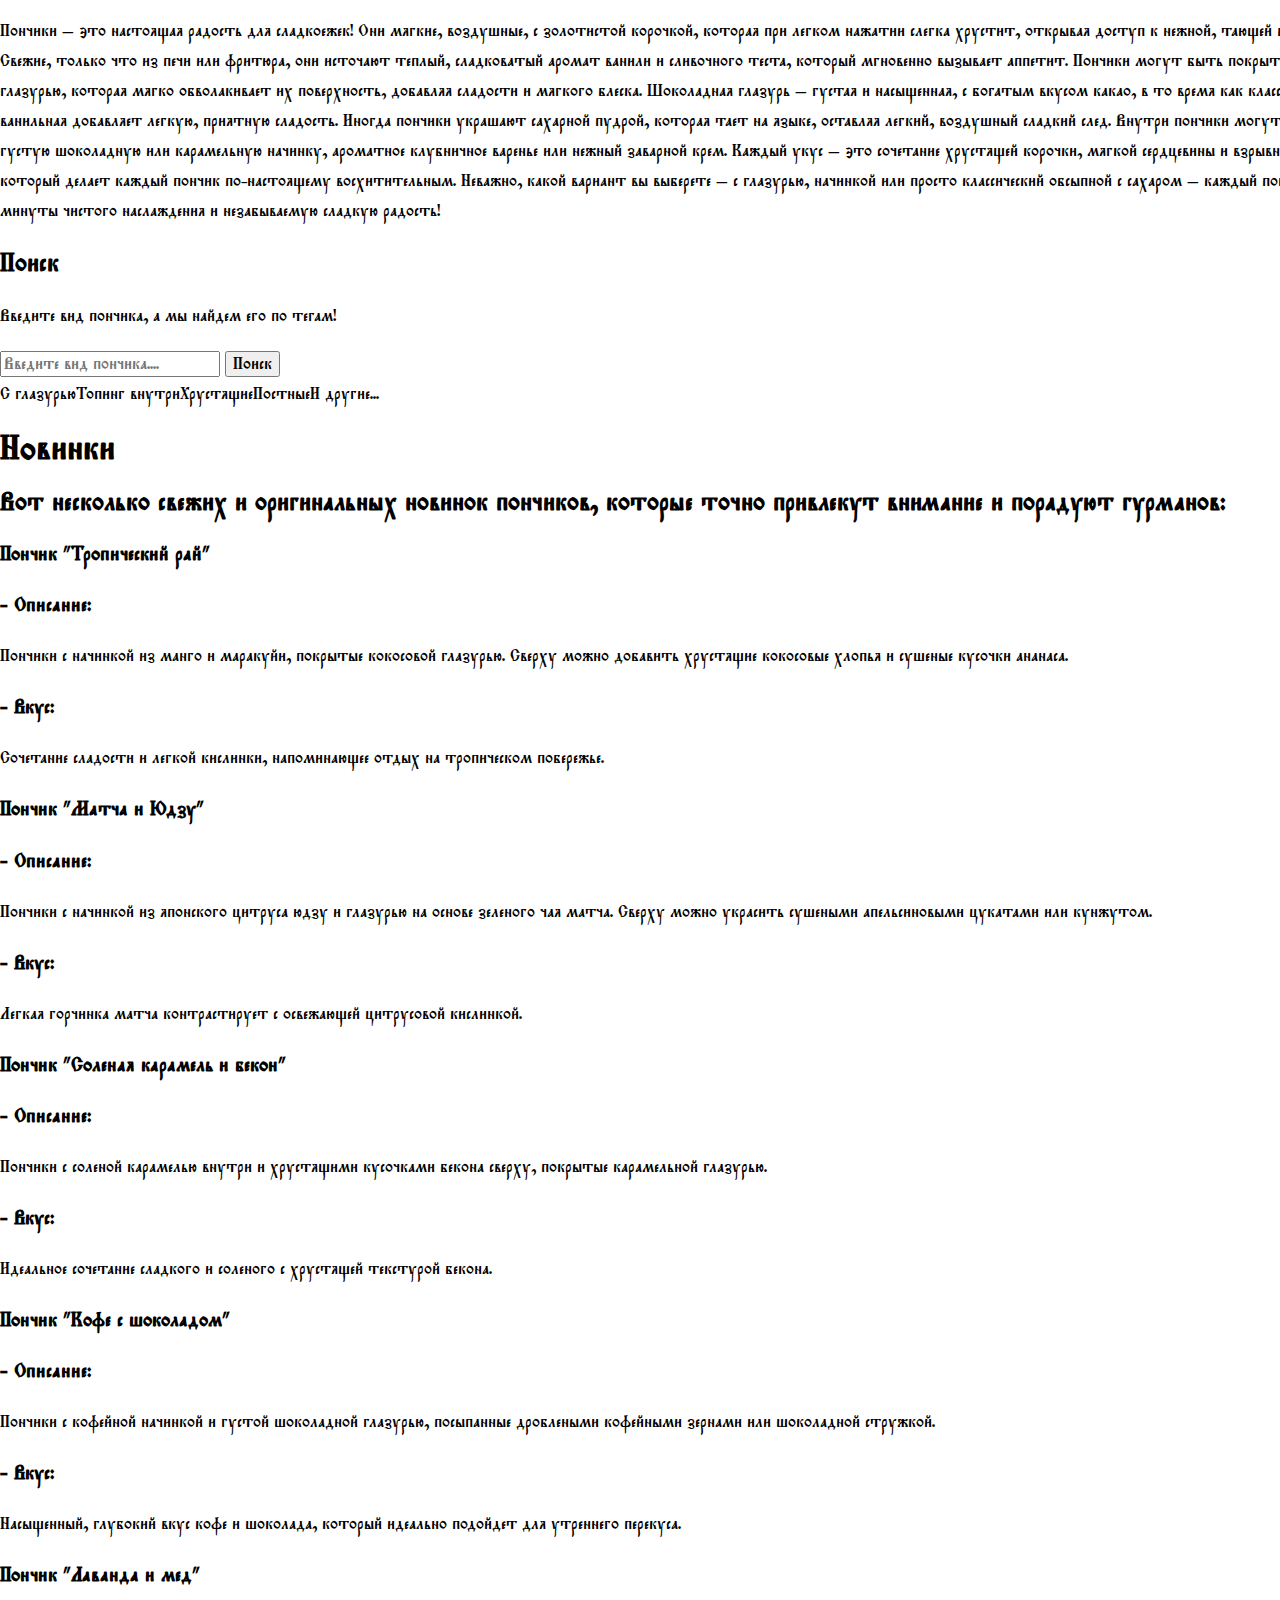
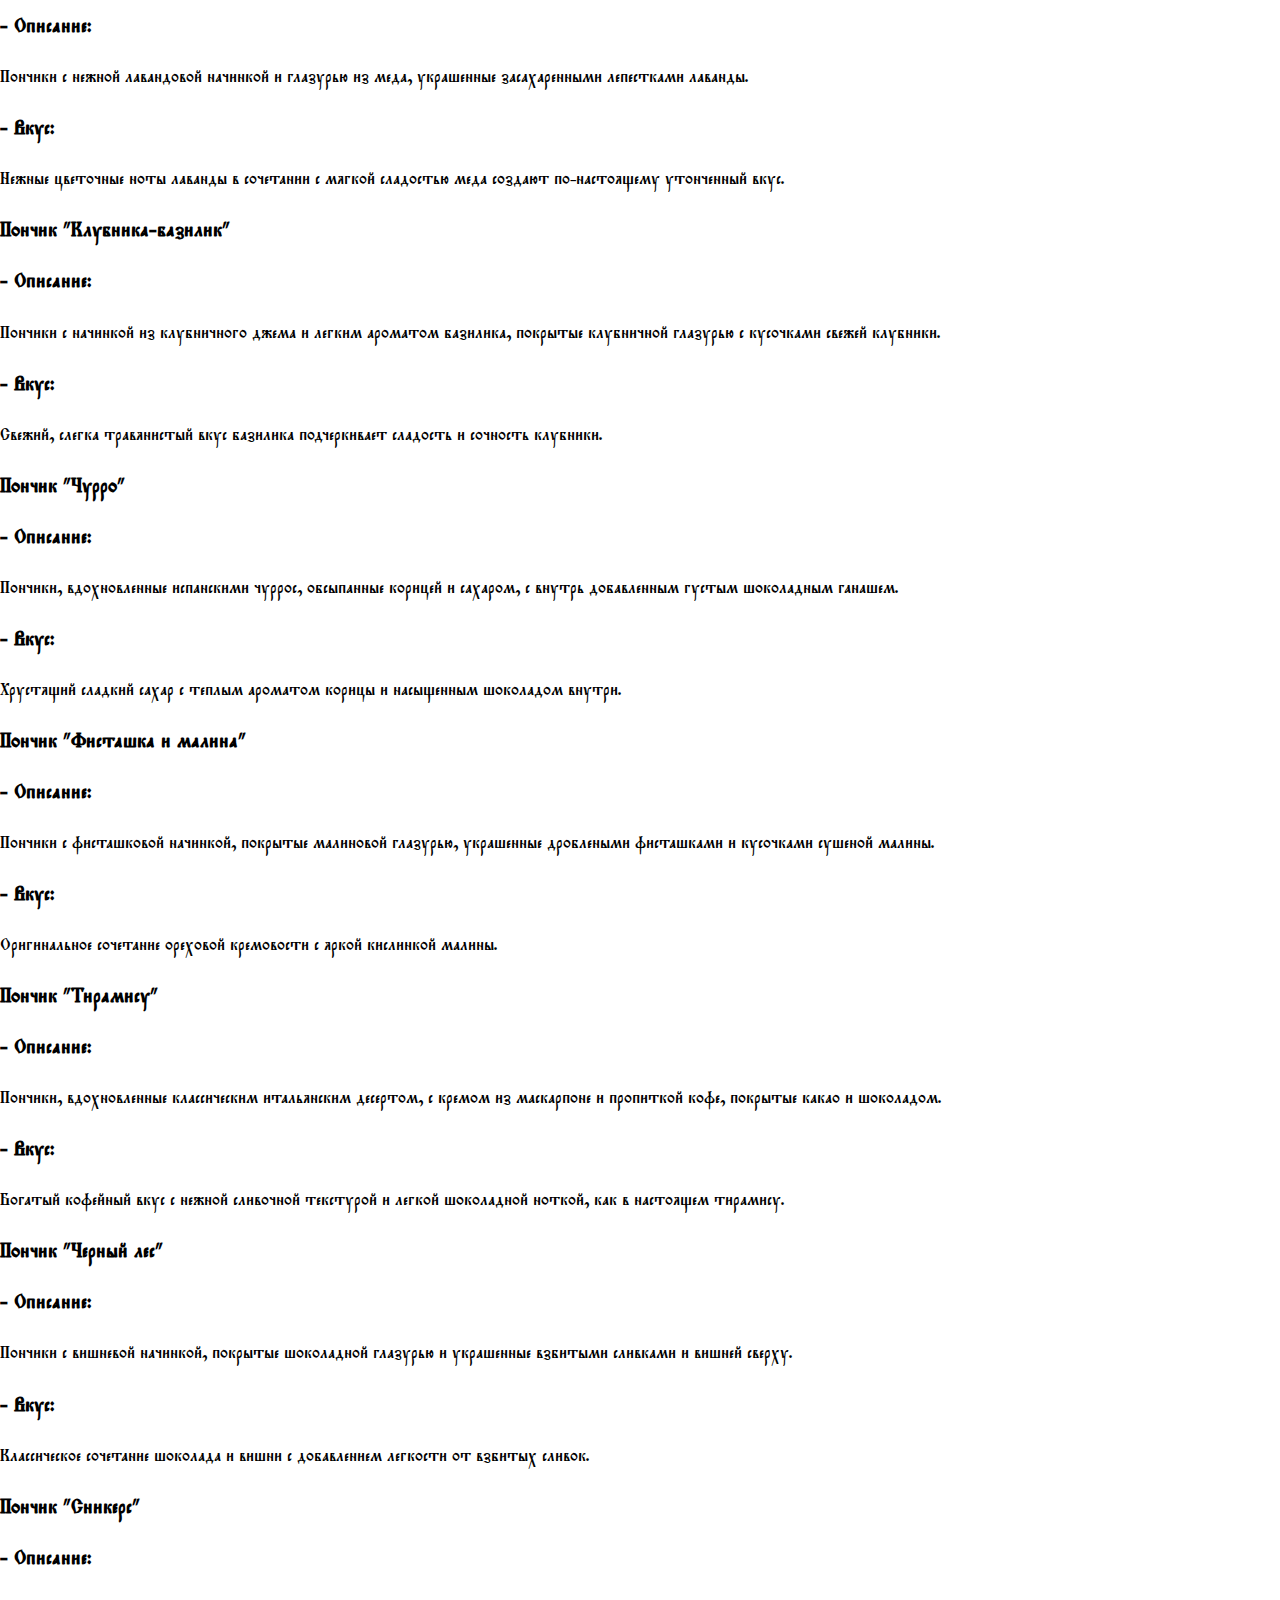
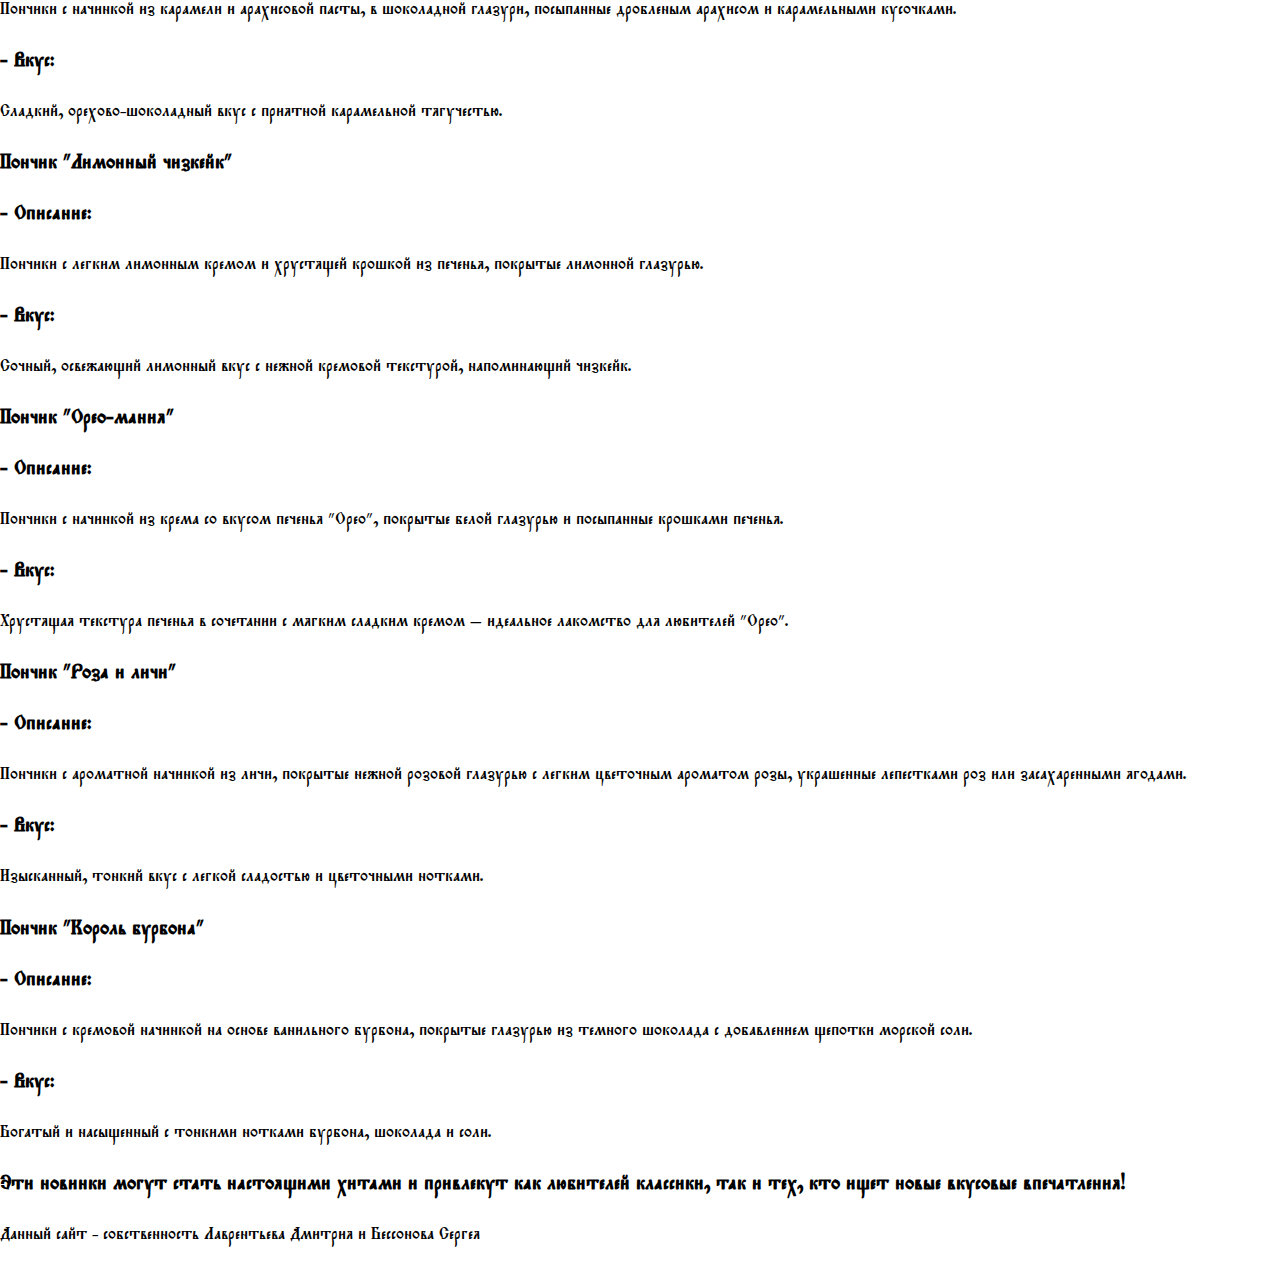
==== commit 0ba64028: "Add files via upload" ====
--- a/zxcmxj-main/mxj-main/index.html
+++ b/zxcmxj-main/mxj-main/index.html
@@ -5,7 +5,9 @@
 <head>
     <meta charset="UTF-8">
     <meta name="viewport" content="width=header, initial-scale=1.0">
-    <img class="header_logo" src="images/ponchik.png" width="150" height="150">
+<a class="header__logo-wrap" href="index.html">
+    <img class="header__logo" src="images/ponchik.png" width="150" height="150">
+</a>
     <title>DonutEllo</title>
     <link rel="stylesheet" href="styles/normalize.css">
     <link rel="stylesheet" href="styles/style.css">
@@ -15,9 +17,9 @@
     <!-- Заголовок -->
     <a><h1 class="header_title" class="site title">DonutEllo</h1></a>
     <a><h1 class="header_title">Вкуснейшие пончики в мире!</h1></a>
-    <header class="header__logo">
+    <header class="header container">
         <nav class="header_menu">
-            <ul class="menu menu--site">
+            <ul class="menu__link">
                 <li><a href="#">Главная</a></li>
                 <li><a href="#">Пончики</a></li>
                 <li><a href="#">Корзина</a></li>
@@ -79,7 +81,7 @@
     </header>
     <!--/ Заголовок -->
     <!-- Основной контент -->
-    <main class="main">
+    <main class="main container">
         <!-- Первый экран -->
         <section class="order">
             <div>
@@ -144,7 +146,7 @@
     </main>
     <!--/ Основной контент -->
     <!-- Подвал -->
-    <footer class="footer">
+    <footer class="footer container">
         <a><h1>Новинки</h1></a>
         <p><h2>Вот несколько свежих и оригинальных новинок пончиков, которые точно привлекут внимание и порадуют гурманов:</h2>
 
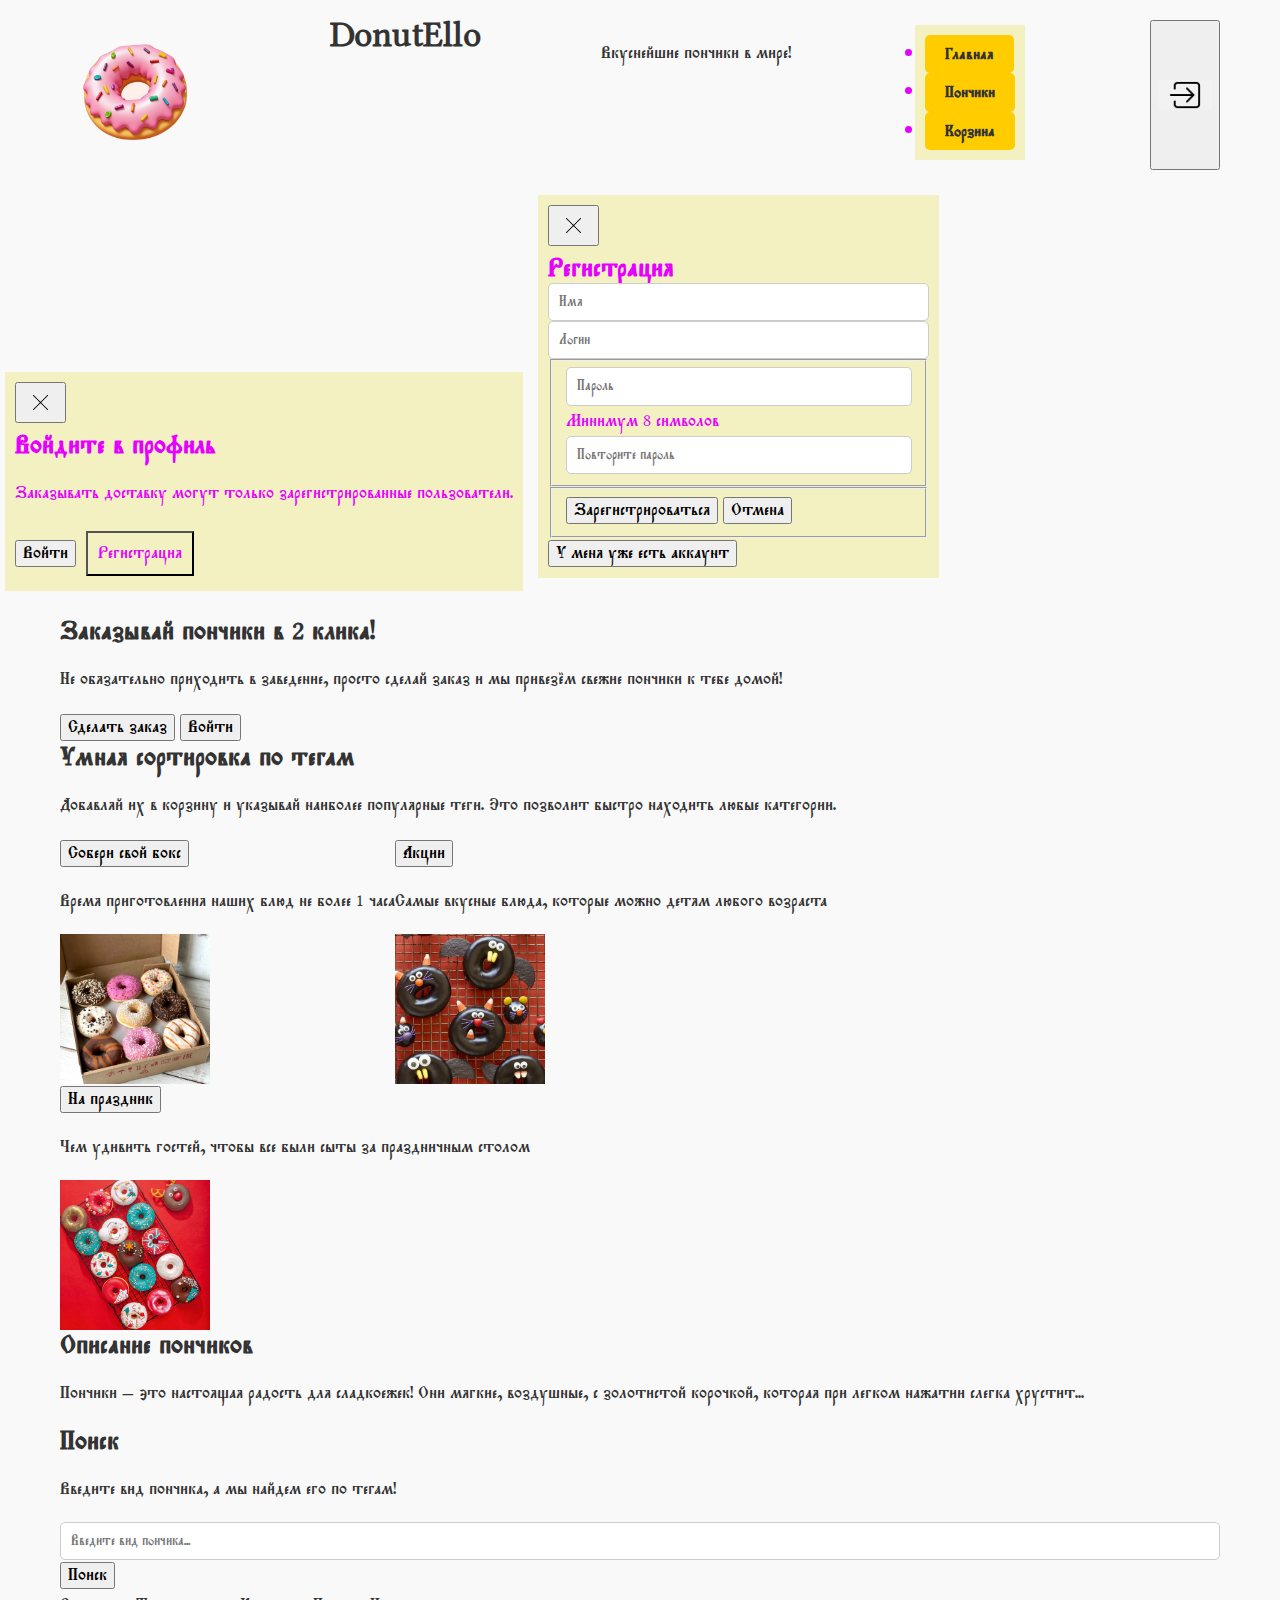
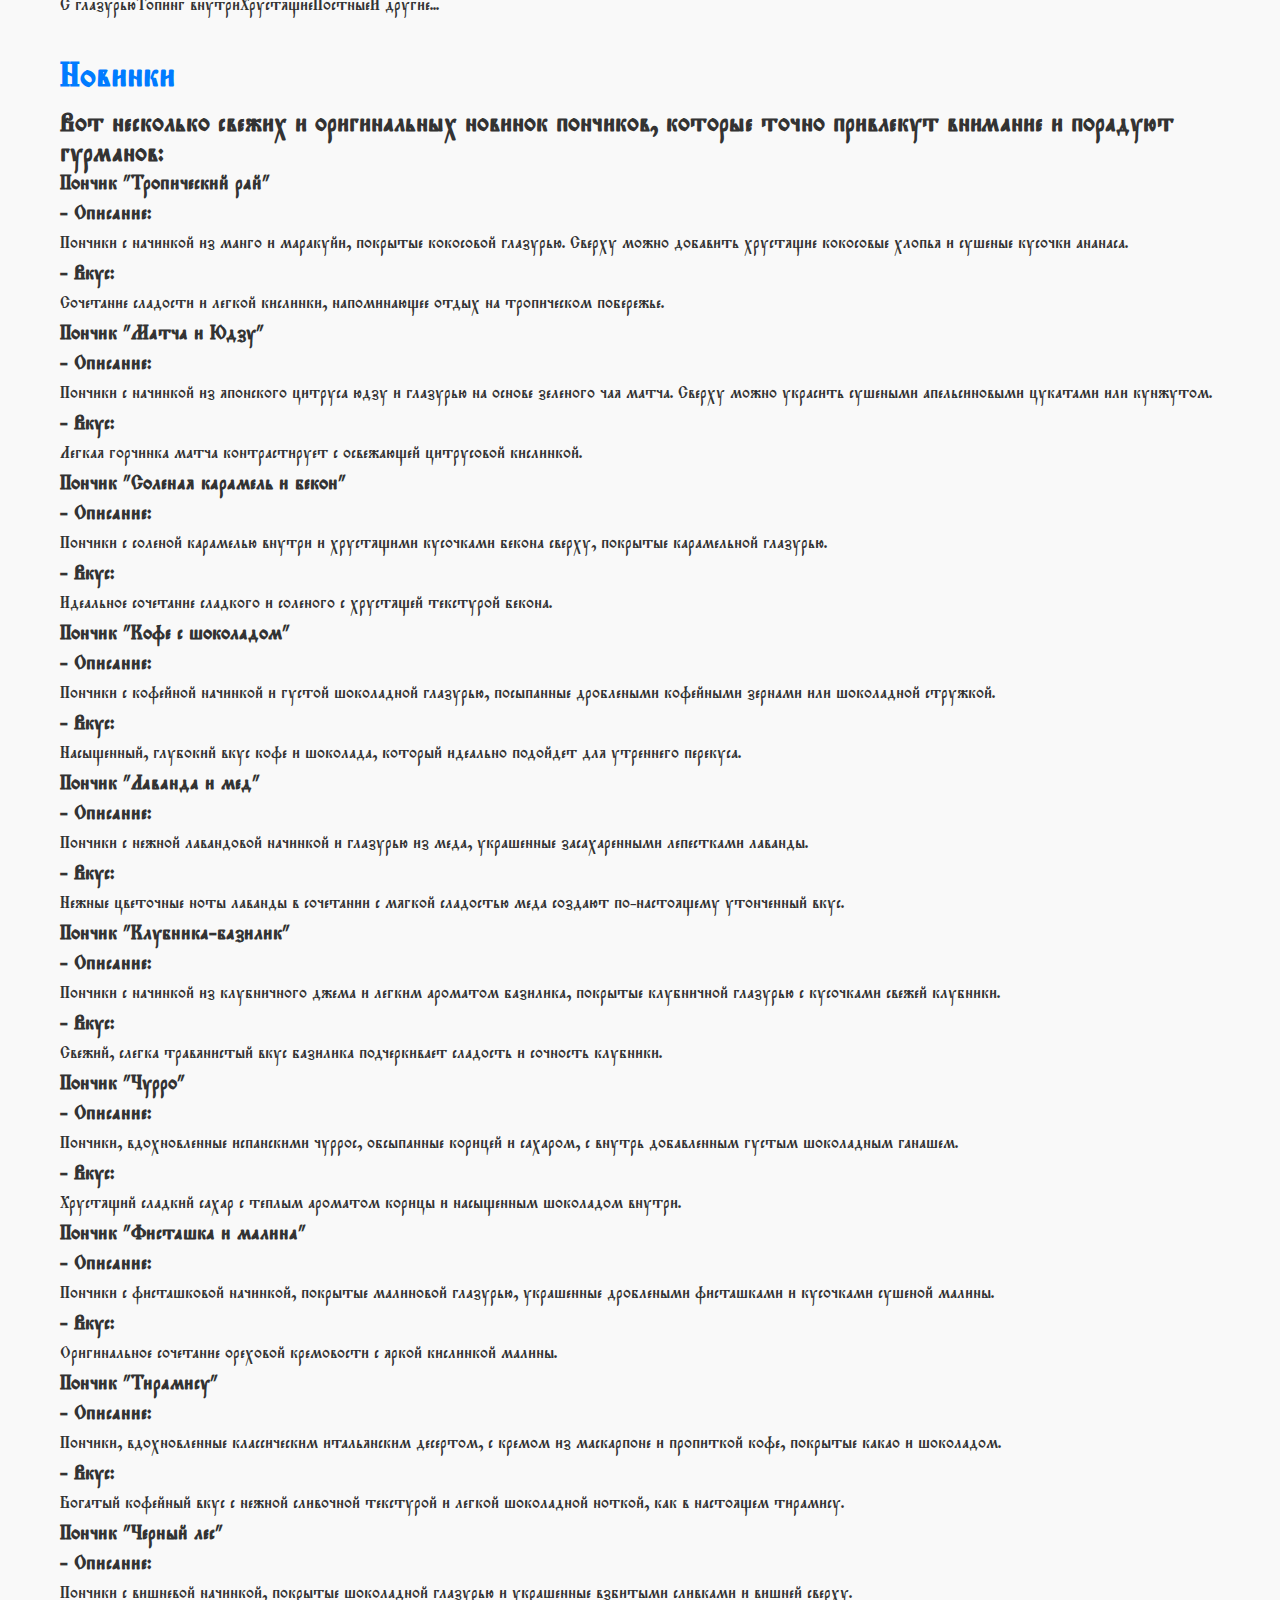
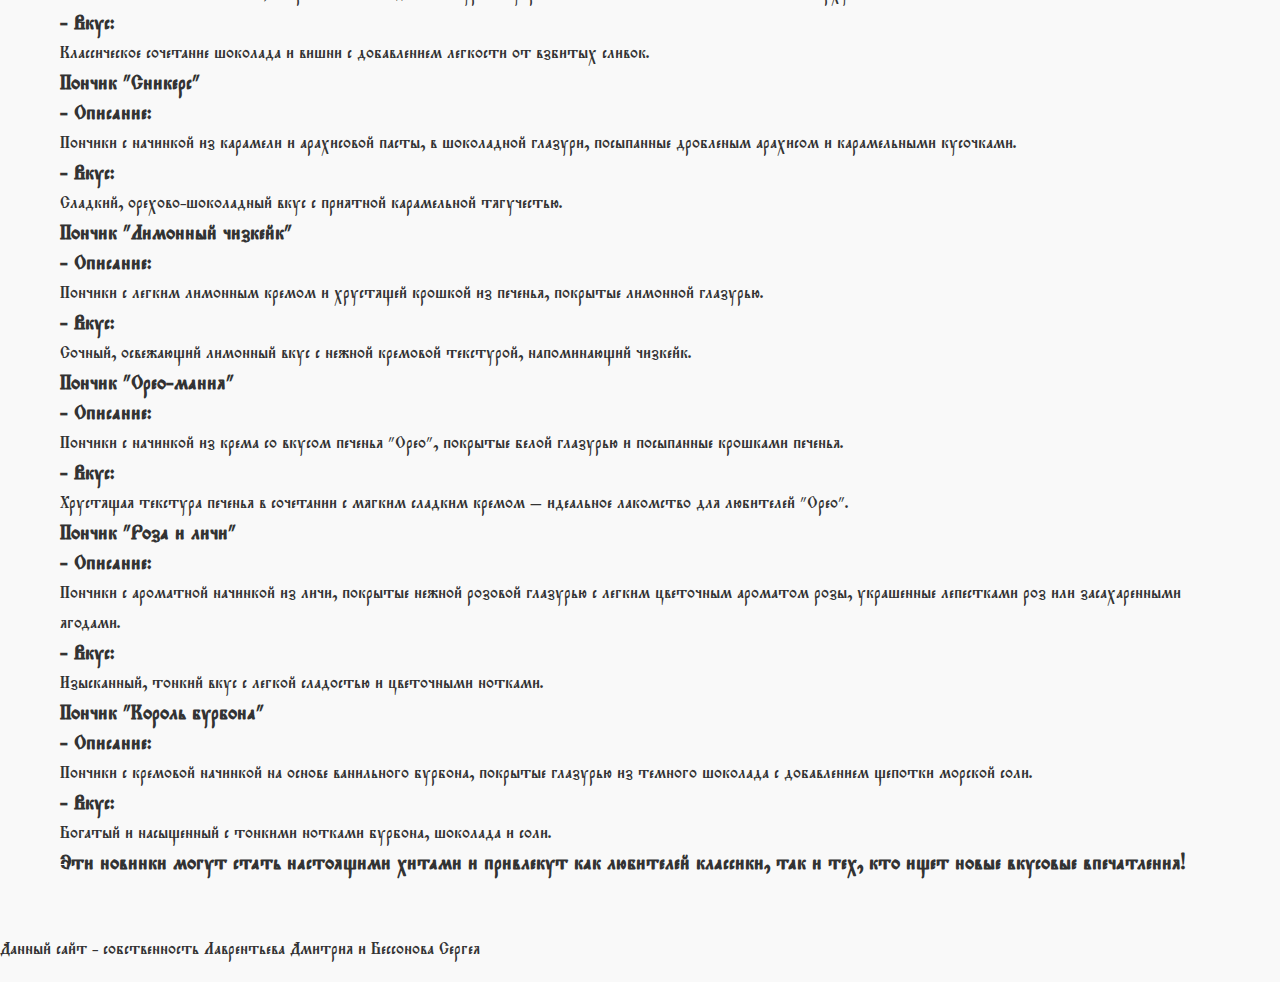
==== commit 1e219368: "Add files via upload" ====
--- a/zxcmxj-main/mxj-main/index.html
+++ b/zxcmxj-main/mxj-main/index.html
@@ -3,150 +3,154 @@
 <html lang="ru">
 
 <head>
-    <meta charset="UTF-8">
-    <meta name="viewport" content="width=header, initial-scale=1.0">
-<a class="header__logo-wrap" href="index.html">
-    <img class="header__logo" src="images/ponchik.png" width="150" height="150">
-</a>
-    <title>DonutEllo</title>
-    <link rel="stylesheet" href="styles/normalize.css">
-    <link rel="stylesheet" href="styles/style.css">
+  <meta charset="UTF-8">
+  <meta name="viewport" content="width=device-width, initial-scale=1.0">
+  <title>DonutEllo</title>
+  <link rel="stylesheet" href="styles/normalize.css">
+  <link rel="stylesheet" href="styles/style.css">
 </head>
 
 <body>
-    <!-- Заголовок -->
-    <a><h1 class="header_title" class="site title">DonutEllo</h1></a>
-    <a><h1 class="header_title">Вкуснейшие пончики в мире!</h1></a>
-    <header class="header container">
-        <nav class="header_menu">
-            <ul class="menu__link">
-                <li><a href="#">Главная</a></li>
-                <li><a href="#">Пончики</a></li>
-                <li><a href="#">Корзина</a></li>
-            </ul>
-        </nav>
-        <!--/ Навигация -->
-        <h2>Вход в личный кабинет</h2>
-        <button class="header_button header_button--auth" type="button">
-            <img src="images/png-transparent-computer-icons-login-login-button-miscellaneous-angle-text.png" alt="Войти" width="54" height="32">
-        </button>
+  <!-- Заголовок -->
+  <header class="header container">
+    <a class="header__logo-wrap" href="index.html">
+      <img class="header__logo" src="images/ponchik.png" width="150" height="150" alt="Логотип DonutEllo">
+    </a>
+    <h1 class="header__title site-title">DonutEllo</h1>
+    <p class="header__subtitle">Вкуснейшие пончики в мире!</p>
+
+    <!-- Меню -->
+    <nav class="header__menu">
+      <ul class="menu__link">
+        <li><button class="menu__link--button" type="button">Главная</button></li>
+        <li><button class="menu__link--button" type="button">Пончики</button></li>
+        <li><button class="menu__link--button" type="button">Корзина</button></li>
+      </ul>
+    </nav>
+
+    <!-- Кнопка для входа -->
+    <button class="header__button header_button--auth" type="button">
+      <img src="images/png-transparent-computer-icons-login-login-button-miscellaneous-angle-text.png" alt="Войти" width="54" height="32">
+    </button>
+  </header>
+
+  <!-- Модальные окна -->
+  <!-- Вход -->
+  <section class="auth hidden">
+    <button class="header__button header_button--close" type="button">
+      <img src="images/6065149.png" alt="Закрыть окно" width="35" height="35">
+    </button>
+    <h2>Войдите в профиль</h2>
+    <p>Заказывать доставку могут только зарегистрированные пользователи.</p>
+    <div>
+      <button class="header__button header_button--auth" type="button">Войти</button>
+      <button class="header__button header_button register" type="button">Регистрация</button>
+    </div>
+  </section>
+
+  <!-- Регистрация -->
+  <section class="register hidden">
+    <button class="header__button header_button--close" type="button">
+      <img src="images/6065149.png" alt="Закрыть окно" width="35" height="35">
+    </button>
+    <h2>Регистрация</h2>
+    <form action="#" method="post">
+      <input type="text" name="name" placeholder="Имя" required>
+      <input type="email" name="email" placeholder="Логин" required>
+      <fieldset>
         <div>
-            <!-- Форма "Войдите в профиль" -->
-            <section class="auth">
-                <button class="header_button header_button--close" type="button"><img src="images/6065149.png" alt="Закрыть окно" width="35" height="35"></button>
-                <h2>Войдите в профиль</h2>
-                <p>Заказывать доставку могут только зарегистрированные пользователи.</p>
-                <div>
-                    <button class="header_button header_button--auth" type="button">Войти</button>
-                    <button class="header_button header_button register" type="button">Регистрация</button>
-                </div>
-            </section>
-            <!--/ Форма "Войдите в профиль" -->
-            <!-- Форма "Регистрация" -->
-            <section class="register">
-                <button class="header_button header_button--close" type="button"><img src="images/6065149.png" alt="Закрыть окно" width="35" height="35"></button>
-                <h2>Регистрация</h2>
-                <form action="#" method="post">
-                    <input type="text" name="name" placeholder="Имя" required>
-                    <input type="email" name="email" placeholder="Логин" required>
-                    <fieldset>
-                        <div>
-                            <input type="password" name="password" placeholder="Пароль" required>
-                            <span>Минимум 8 символов</span>
-                        </div>
-                        <input type="password" name="repeat-password" placeholder="Повторите пароль" required>
-                    </fieldset>
-                    <fieldset>
-                        <input type="submit" value="Зарегистрироваться">
-                        <button class="header_button header_button--cancel" type="button">Отмена</button>
-                    </fieldset>
-                    <button class="header_button header_button--already_have" type="button">У меня уже есть аккаунт</button>
-                </form>
-            </section>
-            <!--/ Форма "Регистрация" -->
-            <!-- Форма "Войти" -->
-            <section class="auth">
-                <button class="header_button" type="button"><img src="images/6065149.png" alt="Закрыть окно" width="35" height="35"></button>
-                <h2>Войти</h2>
-                <form action="#" method="post">
-                    <input type="email" name="email" placeholder="Логин" required>
-                    <input type="password" name="password" placeholder="Пароль" required>
-                    <fieldset>
-                        <input type="submit" value="Войти">
-                        <button class="header_button header_button--cancel" type="button">Отмена</button>
-                    </fieldset>
-                    <button class="header_button header_button--dont_have" type="button">У меня еще нет аккаунта</button>
-                </form>
-            </section>
-    </header>
-    <!--/ Заголовок -->
-    <!-- Основной контент -->
-    <main class="main container">
-        <!-- Первый экран -->
-        <section class="order">
-            <div>
-                <h2>Заказывай пончики в 2 клика!</h2>
-                <p>Не обязательно приходить в заведение, просто сделай заказ и мы привезём свежие пончики к тебе домой!</p>
-                <div>
-                    <button class="main_button main_button--order" type="button">Сделать заказ</button>
-                    <button class="main_button main_button--auth" type="button">Войти</button>
-                </div>
-            </div>
-        </section>
-        <!--/ Первый экран -->
-
-        <section class="tags">
-            <h2>Умная сортировка по тегам</h2>
-            <p>Добавляй их в корзину и указывай наиболее популярные теги. Это позволит быстро находить любые категории.</p>
-            <ul class="menu">
-                <li>   
-                    <h3>Собери свой бокс</h3>
-                    <p>Время приготвления наших блюд не более 1 часа</p>
-                    <img src="images/ponchiki-assorti-0-2-1.jpg" width="200" height="200">
-                </li>
-                <li>
-                    <h3>Акции</h3>
-                    <p>Самые вкусные блюда которые можно детям любого возраста</p>
-                    <img src="images/ponchik deti.jpg" width="200" height="200">
-                </li>
-                <li>
-                    <h3>На праздник</h3>
-                    <p>Чем удивить гостей, чтобы все были сыты за праздничным столом</p>
-                </li>
-                <img src="images/cqfrs2snlalntijeljctjy3kky7mhq3n.jpg" width="200" height="200">
-            </ul>
-        </section>
-        <section class="products">
-                </div>
-                <h2>Описание пончиков</h2>
-                <p>Пончики — это настоящая радость для сладкоежек! Они мягкие, воздушные, с золотистой корочкой, которая при легком нажатии слегка хрустит, открывая доступ к нежной, тающей во рту текстуре. Свежие, только что из печи или фритюра, они источают теплый, сладковатый аромат ванили и сливочного теста, который мгновенно вызывает аппетит.
-                    Пончики могут быть покрыты гладкой глянцевой глазурью, которая мягко обволакивает их поверхность, добавляя сладости и мягкого блеска. Шоколадная глазурь — густая и насыщенная, с богатым вкусом какао, в то время как классическая сахарная или ванильная добавляет легкую, приятную сладость. Иногда пончики украшают сахарной пудрой, которая тает на языке, оставляя легкий, воздушный сладкий след.
-                    Внутри пончики могут скрывать сюрпризы: густую шоколадную или карамельную начинку, ароматное клубничное варенье или нежный заварной крем. Каждый укус — это сочетание хрустящей корочки, мягкой сердцевины и взрывного вкуса начинки, который делает каждый пончик по-настоящему восхитительным.
-                    Неважно, какой вариант вы выберете — с глазурью, начинкой или просто классический обсыпной с сахаром — каждый пончик подарит вам минуты чистого наслаждения и незабываемую сладкую радость!</p>
-            </div>
-        </section>
-
-        <section class="products">
-            <span class="header_search">
-            <h2>Поиск </h2>
-            <p>Введите вид пончика, а мы найдем его по тегам!</p>
-            <form action="/" method="get">
-                <input type="search" name="text" placeholder="Введите вид пончика....">
-                <input type="submit" value="Поиск">
-            </form>
-            <ul class="menu">
-                <li>С глазурью</li>
-                <li>Топинг внутри</li>
-                <li>Хрустящие</li>
-                <li>Постные</li>
-                <li>И другие...</li>
-            </ul>
-            </span>
-        </section>
-    </main>
-    <!--/ Основной контент -->
-    <!-- Подвал -->
-    <footer class="footer container">
+          <input type="password" name="password" placeholder="Пароль" required>
+          <span>Минимум 8 символов</span>
+        </div>
+        <input type="password" name="repeat-password" placeholder="Повторите пароль" required>
+      </fieldset>
+      <fieldset>
+        <button class="header__button header_button--cancel" type="submit">Зарегистрироваться</button>
+        <button class="header__button header_button--cancel" type="button">Отмена</button>
+      </fieldset>
+      <button class="header__button header_button--already_have" type="button">У меня уже есть аккаунт</button>
+    </form>
+  </section>
+
+  <!-- Основной контент -->
+  <main class="main container">
+    <!-- Первый экран -->
+    <section class="order">
+      <div>
+        <h2>Заказывай пончики в 2 клика!</h2>
+        <p>Не обязательно приходить в заведение, просто сделай заказ и мы привезём свежие пончики к тебе домой!</p>
+        <div>
+          <button class="main__button main_button--order" type="button">Сделать заказ</button>
+          <button class="main__button main_button--auth" type="button">Войти</button>
+        </div>
+      </div>
+    </section>
+
+    <!-- Сортировка по тегам -->
+    <section class="tags">
+      <h2>Умная сортировка по тегам</h2>
+      <p>Добавляй их в корзину и указывай наиболее популярные теги. Это позволит быстро находить любые категории.</p>
+      <ul class="menu">
+        <li>
+          <div class="menu__button">
+            <button class="main__button main_button--box" type="button">Собери свой бокс</button>
+            <p>Время приготовления наших блюд не более 1 часа</p>
+          </div>
+          <div class="menu__wrap--right">
+            <img src="images/ponchiki-assorti-0-2-1.jpg" width="150" height="150" alt="Пончики на заказ">
+          </div>
+        </li>
+        <li>
+          <div class="menu__button">
+            <button class="main__button main_button--sale" type="button">Акции</button>
+            <p>Самые вкусные блюда, которые можно детям любого возраста</p>
+          </div>
+          <div class="menu__wrap--right">
+            <img src="images/ponchik deti.jpg" width="150" height="150" alt="Пончики для детей">
+          </div>
+        </li>
+        <li>
+          <div class="menu__button">
+            <button class="main__button main_button--holiday" type="button">На праздник</button>
+            <p>Чем удивить гостей, чтобы все были сыты за праздничным столом</p>
+          </div>
+          <div class="menu__wrap--right">
+            <img src="images/cqfrs2snlalntijeljctjy3kky7mhq3n.jpg" width="150" height="150" alt="Пончики на праздник">
+          </div>
+        </li>
+      </ul>
+    </section>
+
+    <!-- Описание пончиков -->
+    <section class="products">
+      <h2>Описание пончиков</h2>
+      <p>
+        Пончики — это настоящая радость для сладкоежек! Они мягкие, воздушные, с золотистой корочкой, которая при легком нажатии слегка хрустит...
+      </p>
+    </section>
+
+    <!-- Поиск -->
+    <section class="products">
+      <span class="header__search">
+        <h2>Поиск</h2>
+        <p>Введите вид пончика, а мы найдем его по тегам!</p>
+        <form action="/" method="get">
+          <input type="search" name="text" placeholder="Введите вид пончика..." required>
+          <input type="submit" value="Поиск">
+        </form>
+        <ul class="menu">
+          <li>С глазурью</li>
+          <li>Топинг внутри</li>
+          <li>Хрустящие</li>
+          <li>Постные</li>
+          <li>И другие...</li>
+        </ul>
+      </span>
+    </section>
+  </main>
+
+  <!-- Подвал -->
+  <footer class="footer container">
         <a><h1>Новинки</h1></a>
         <p><h2>Вот несколько свежих и оригинальных новинок пончиков, которые точно привлекут внимание и порадуют гурманов:</h2>
 
--- a/zxcmxj-main/mxj-main/styles/style.css
+++ b/zxcmxj-main/mxj-main/styles/style.css
@@ -8,3 +8,116 @@
 @import "footer.css";
 /* Подключение стилей относящихся к main */
 @import "main.css";
+body {
+  font-family: 'Triodion';
+  margin: 0;
+  padding: 0;
+  background-color: #f9f9f9;
+  color: #333;
+}
+h1, h2, h3 {
+  margin: 0;
+}
+.container {
+  max-width: 1200px;
+  margin: 0 auto;
+  padding: 20px;
+}
+.menu__link--button {
+  background-color: #ffcc00;
+  color: #333;
+  border: none;
+  padding: 10px 20px;
+  border-radius: 5px;
+  transition: background-color 0.3s ease, transform 0.2s ease;
+}
+.menu__link--button:hover {
+  background-color: #ffa500;
+}
+.menu__link--button:active {
+  transform: scale(0.95);
+}
+input[type="text"], input[type="email"], input[type="password"], input[type="search"] {
+  border: 1px solid #ccc;
+  padding: 10px;
+  border-radius: 5px;
+  width: 100%;
+}
+@keyframes fadeIn {
+  from {
+    opacity: 0;
+    transform: translateY(10px);
+  }
+  to {
+    opacity: 1;
+    transform: translateY(0);
+  }
+}
+.auth, .register {
+  animation: fadeIn 0.5s ease-out;
+}
+@media (max-width: 768px) {
+  .container {
+    padding: 10px;
+  }
+  .menu__link {
+    flex-direction: column;
+    gap: 10px;
+  }
+  .menu__link--button {
+    font-size: 14px;
+    padding: 8px 16px;
+  }
+}
+@keyframes bounce {
+  0% {
+    transform: scale(1);
+  }
+  50% {
+    transform: scale(1.1);
+  }
+  100% {
+    transform: scale(1);
+  }
+}
+.menu__link--button:hover {
+  animation: bounce 0.3s;
+}
+@keyframes textAppear {
+  from {
+    opacity: 0;
+    transform: translateY(10px);
+  }
+  to {
+    opacity: 1;
+    transform: translateY(0);
+  }
+}
+
+h2, p {
+  animation: textAppear 0.6s ease-in;
+}
+@media (max-width: 768px) {
+  h1 {
+    font-size: 24px;
+  }
+  h2 {
+    font-size: 20px;
+  }
+  .container {
+    padding: 10px;
+  }
+  .menu__link {
+    display: flex;
+    flex-direction: column;
+    gap: 10px;
+  }
+  .menu__link--button {
+    font-size: 14px;
+    padding: 8px 16px;
+  }
+  img {
+    width: 100%;
+    height: auto;
+  }
+}